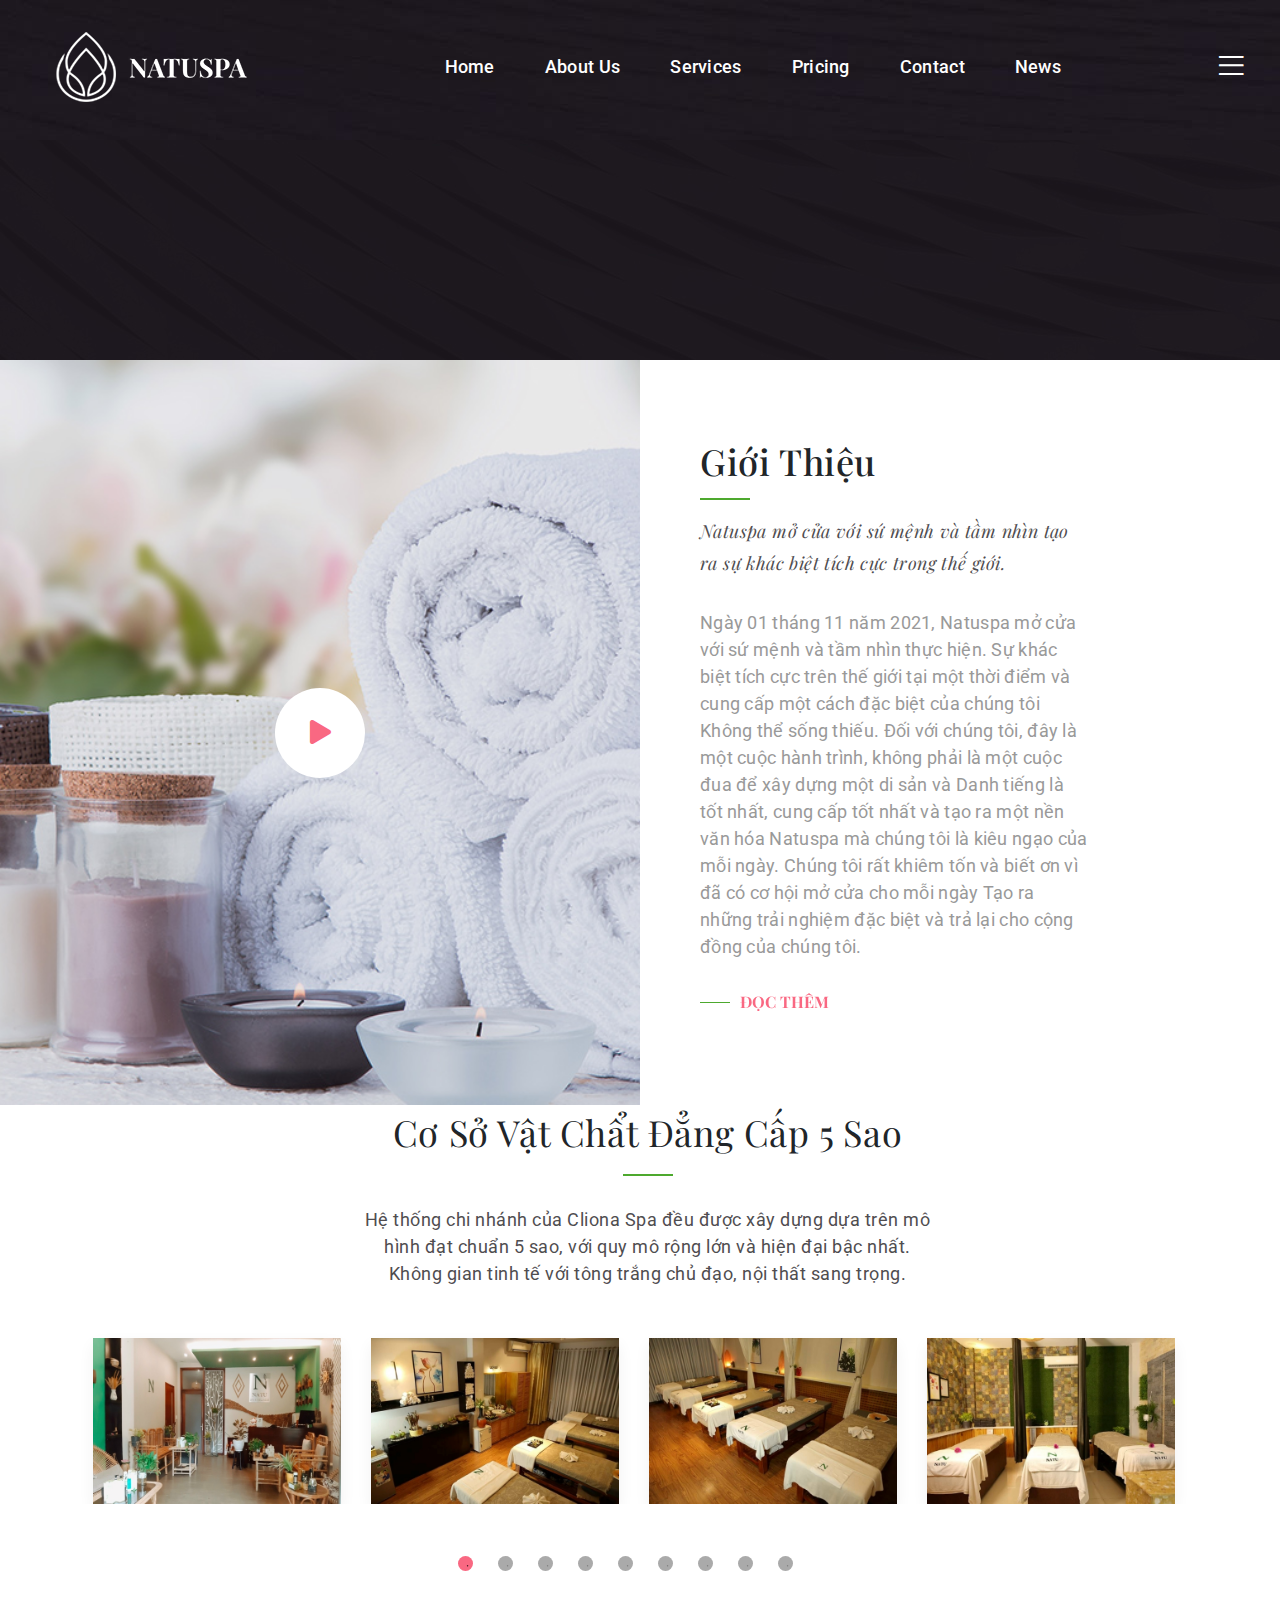
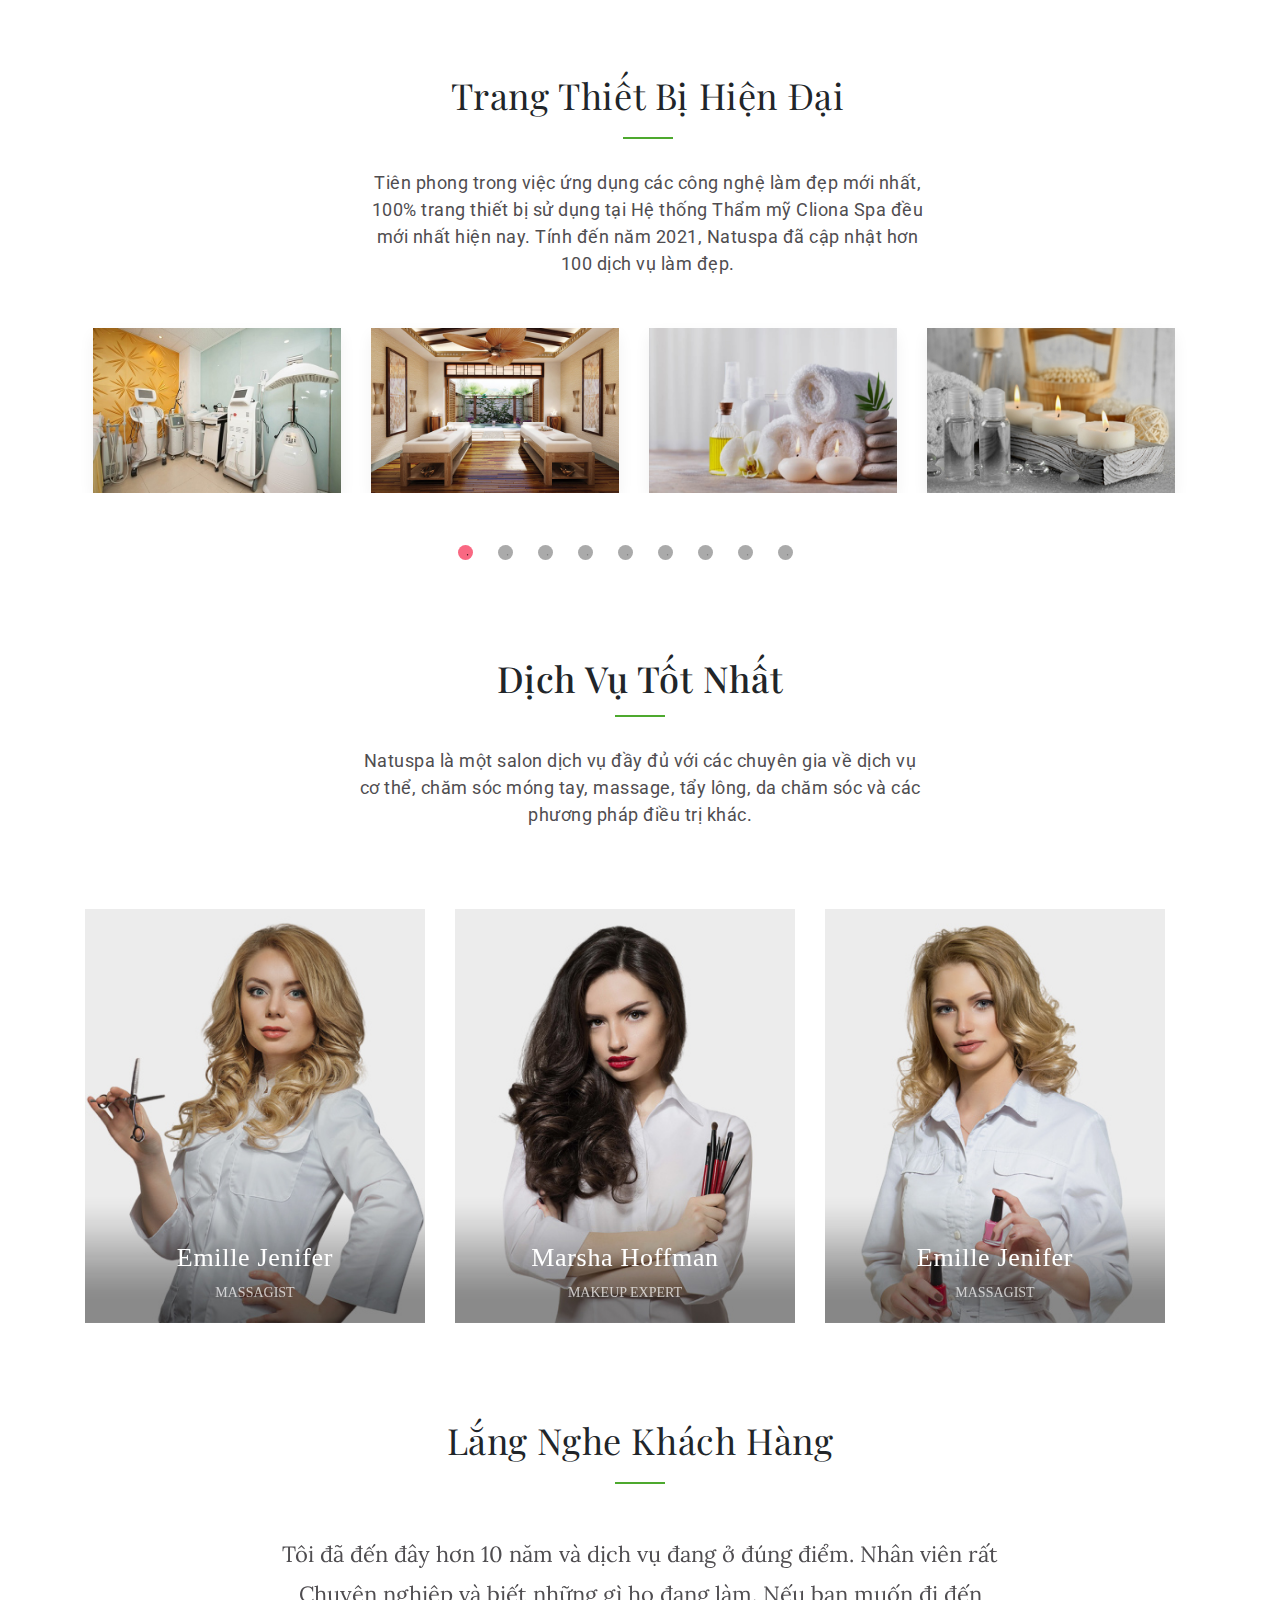
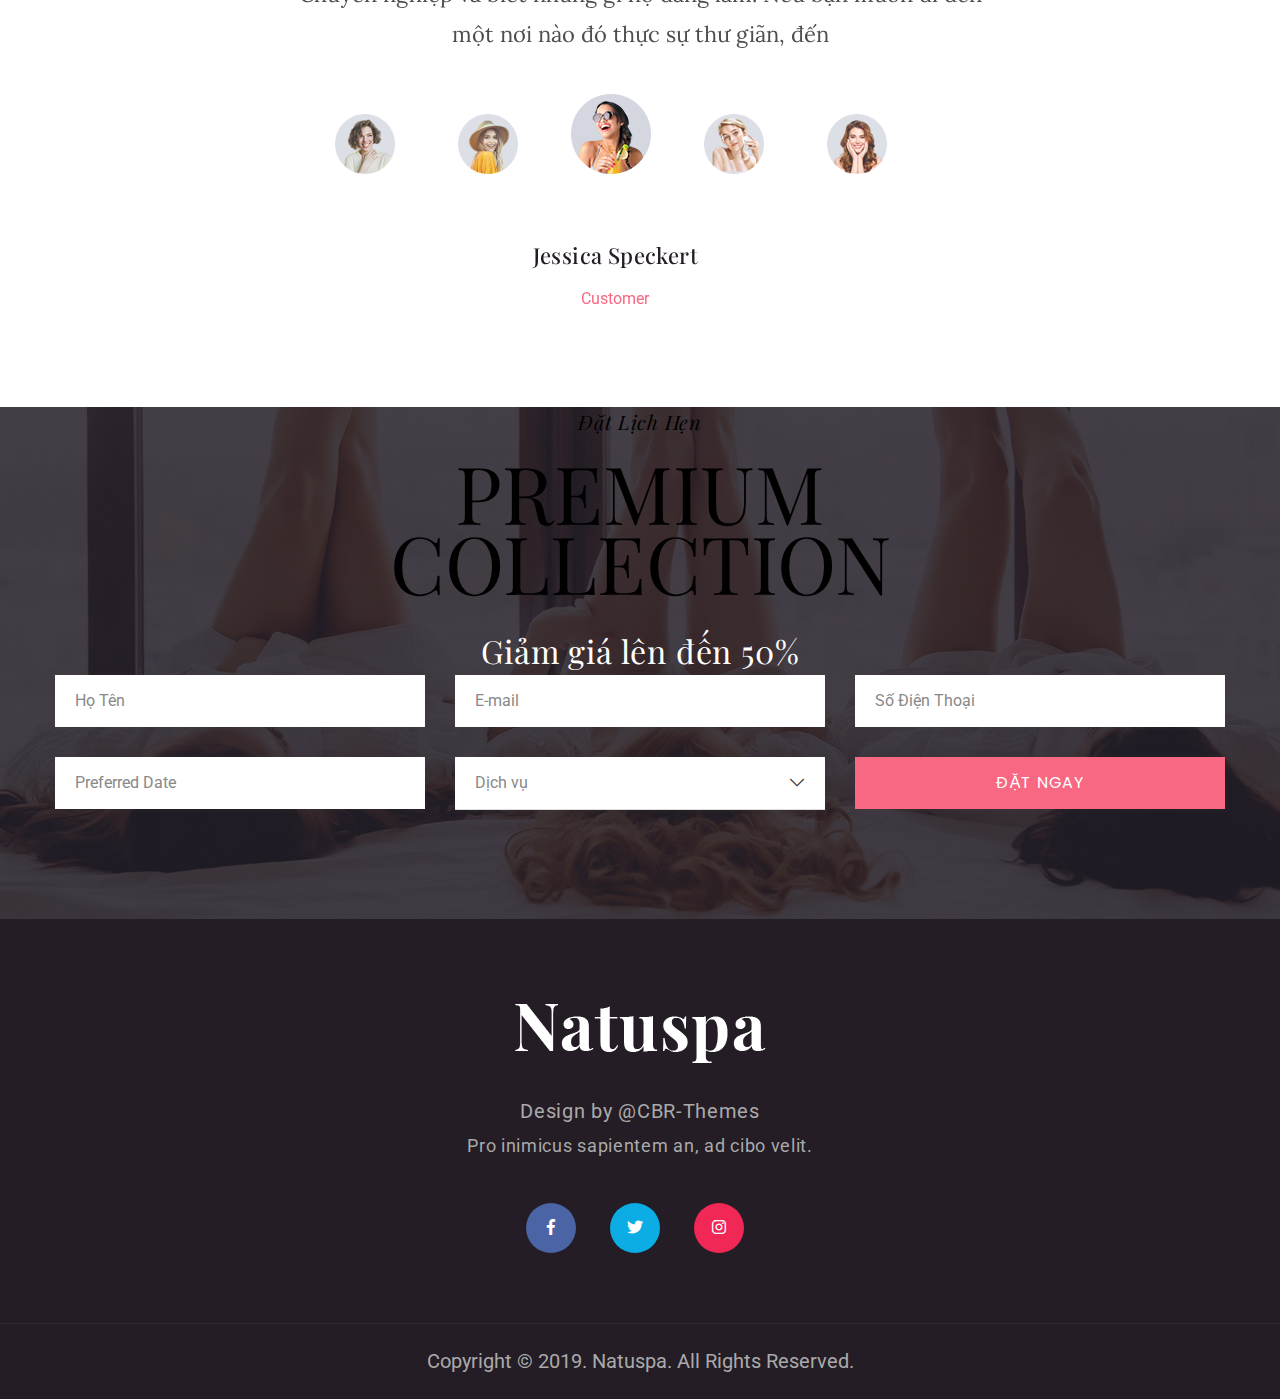
==== about-us.html @ ff422be2 "Web ne" ====
<!DOCTYPE html>
<html lang="en">

<head>
    <meta charset="UTF-8">
    <meta name="viewport" content="width=device-width, initial-scale=1.0">
    <meta http-equiv="X-UA-Compatible" content="ie=edge">
    <title>Natuspa - Beauty Salon & Spa Template</title>
    <link rel="stylesheet" href="./resource/css/style.css">
    <link rel="stylesheet" href="./resource/css/home-two.css">
    <link rel="stylesheet" href="./resource/css/queries.css">
    <link rel="stylesheet" href="./resource/css/queries-home-two.css">
    <link rel="stylesheet" href="./resource/css/animation.css">
    <link rel="stylesheet" href="./vendor/css/bootstrap.min.css">
    <link rel="stylesheet" href="./vendor/fonts/fontawesome-5.0.13/css/all.css">
    <link rel="stylesheet" href="./vendor/fonts/natuspa-font/css/natuspa-icons.css">
    <link rel="stylesheet" href="./vendor/js/slick/slick.css">
    <link rel="stylesheet" href="./vendor/js/slick/slick-theme.css">
    <!-- <link rel="stylesheet" type="text/css" href="//cdn.jsdelivr.net/npm/slick-carousel@1.8.1/slick/slick.css" /> -->
    <link rel="stylesheet" href="./vendor/js/datetimepicker-master/jquery.datetimepicker.css">
    <link rel="stylesheet" href="./vendor/js/Magnific-Popup-master/magnific-popup.css">
    <!-- favicons -->
    <link rel="apple-touch-icon" sizes="76x76" href="/resource/favicons/apple-touch-icon.png">
    <link rel="icon" type="image/png" sizes="32x32" href="/resource/favicons/favicon-32x32.png">
    <link rel="icon" type="image/png" sizes="16x16" href="/resource/favicons/favicon-16x16.png">
    <link rel="manifest" href="/resource/favicons/site.webmanifest">
    <link rel="mask-icon" href="/resource/favicons/safari-pinned-tab.svg" color="#5bbad5">
    <link rel="shortcut icon" href="/resource/favicons/favicon.ico">
    <meta name="msapplication-TileColor" content="#da532c">
    <meta name="msapplication-config" content="/resource/favicons/browserconfig.xml">
    <meta name="theme-color" content="#ffffff">
</head>

<body class="preload">

    <!-- Loading ......... -->
    <div class="loader" id="loader">
        <div class="loader-inner">
            <img src="./imgs/loader.svg" alt="Loader" class="loader-img">
        </div>
    </div>

    <!-- overlay for focus -->
    <div id="overlay" style="display: none;"></div>

    <!-- scroll top -->
    <a class="scroll-top link-text" href="#home">Top</a>

    <!-- page wrapper -->
    <div class="page-wrapper">
        <!-- Header -->
        <header id="home" class="other-pages">
            <!-- Navigation -->
            <nav class="navbar navbar-expand-xl navbar-dark">
                <!-- logo site -->
                <a class="navbar-brand main-logo" href="index.html" rel="home" title="Natuspa">
                    <img src="./imgs/logo_white.png" alt="Natuspa Logo" width="193" height="76">
                </a>
                <!--  main nav -->
                <button class="navbar-toggler mobile-nav-icon" type="button" data-toggle="collapse"
                    data-target="#main-nav-mobile">
                    <span class="navbar-toggler-icon"></span>
                </button>
                <div class="collapse navbar-collapse main-nav">
                    <ul class="navbar-nav menu" id="mainNav">
                        <li class="nav-item menu-item menu-item-has-child">
                            <a class="nav-link" href="index.html">Home</a>
                        </li>
                        <li class="nav-item menu-item">
                            <a class="nav-link" href="about-us.html">About Us</a>
                        </li>
                        <li class="nav-item menu-item">
                            <a class="nav-link" href="services.html">Services</a>
                        </li>
                        <li class="nav-item menu-item">
                            <a class="nav-link" href="page-pricing.html">Pricing</a>
                        </li>
                        <li class="nav-item menu-item">
                            <a class="nav-link" href="contact-us.html">Contact</a>
                        </li>
                        <li class="nav-item menu-item menu-item-has-child">
                            <a class="nav-link" href="#">News</a>
                            <ul class="sub-menu">
                                <li><a href="page-blog.html">News National</a></li>
                                <li><a href="page-blog-details.html">Blog Natuspa</a></li>
                            </ul>
                        </li>
                    </ul>
                </div>
                <!-- nav icon -->
                <div class="main-nav-icon">
                    <!-- search -->
                    <a class="search-button">
                        <span class="search-icon nav-icon"><i class="fal fa-search"></i></span>
                    </a>
                    <div class="search-form">
                        <span class="close-search"><i class="fal fa-times-circle"></i></span>
                        <form class="search-input" action="#">
                            <input type="text" name="search" id="searchForm" placeholder="Type and hit enter..."
                                autocomplete="off">
                        </form>
                    </div>
                    
                    <!-- bars icon -->
                    <a class="slide-icon">
                        <span class="bars-icon nav-icon"><i class="fal fa-bars"></i></span>
                    </a>
                </div>
            </nav>
            <!---header menu --->
            <div class="slide-wrap">
                <div class="slide-inner">                   
                        <img src="./imgs/header_menu.jpg" alt="slide one">    
                </div>
            </div>
        </header>

        <!-- about-section -->
        <div class="about-section container-fluid" id="about">
            <div class="row">
                <div class="video-box col-lg-6 col-md-12">
                    <div class="play-btn">
                        <i class="fas fa-play"></i>
                    </div>
                </div>
                <div class="about-main-text col-lg-6 col-md-12">
                    <h2 class="section-title">Giới Thiệu</h2>
                    <div class="sub-heading">
                        <em>Natuspa mở cửa với sứ mệnh và tầm nhìn tạo ra sự khác biệt tích cực trong
                            thế giới.</em>
                    </div>
                    <p class="text-box">Ngày 01 tháng 11 năm 2021, Natuspa mở cửa với sứ mệnh và tầm nhìn thực hiện.
						Sự khác biệt tích cực trên thế giới tại một thời điểm và cung cấp một cách đặc biệt của chúng tôi
                        Không thể sống thiếu. Đối với chúng tôi, đây là một cuộc hành trình, không phải là một cuộc đua để xây dựng một di sản và
                        Danh tiếng là tốt nhất, cung cấp tốt nhất và tạo ra một nền văn hóa Natuspa mà chúng tôi là
                        kiêu ngạo
                        của mỗi ngày. Chúng tôi rất khiêm tốn và biết ơn vì đã có cơ hội mở cửa cho mỗi
                        ngày
                        Tạo ra những trải nghiệm đặc biệt và trả lại cho cộng đồng của chúng tôi.
                    </p>
                    <a class="link-text text-linear-effect">Đọc Thêm</a>
                </div>
            </div>
            <iframe src="https://www.youtube.com/embed/zHCyHodIlCY" frameborder="1"
                allow="accelerometer; autoplay; encrypted-media; gyroscope; picture-in-picture" allowfullscreen
                class="video-embed">
            </iframe>
            <span class="close-btn"><i class="fal fa-times"></i></span>
            <div class="spacer-clearfix" style="height: -10px;"></div>
        </div>

        <!---facility---->
        <div class="latest-blog">
            <div class="spacer-clearfix" style="height: 0px;"></div>
            <div class="container-fluid pr-0">
                <div class="row">
                    <div class="heading col-md-12">
                        <div class="section-title">Cơ sở vật chẩt đẳng cấp 5 sao</div>
                        <div class="sub-heading">
                            <p>Hệ thống chi nhánh của Cliona Spa đều được xây dựng dựa trên mô hình đạt chuẩn 5 sao, với quy mô rộng lớn và hiện đại bậc nhất. Không gian tinh tế với tông trắng chủ đạo, nội thất sang trọng.
                            </p>
                        </div>
                    </div>
                    <div class="spacer-clearfix" style="height: 0px;"></div>
                    <div class="main-post col-md-12">
                        <div class="container">
                            <div class="post-slider row">
                                <div class="post-box col-md-12 col-lg-6 pt-0 pb-0">
                                    <div class="inner">
                                        <div class="post-img"><img src="./imgs/news/coso.1.jpg" alt=""></div>
                                    </div>
                                </div>
                                <div class="post-box col-md-12 col-lg-6 pt-0 pb-0">
                                    <div class="inner">
                                        <div class="post-img"><img src="./imgs/news/coso.2.jpg" alt=""></div>
                                    </div>
                                </div>
                                <div class="post-box col-md-12 col-lg-6 pt-0 pb-0">
                                    <div class="inner">
                                        <div class="post-img"><img src="./imgs/news/coso.3.jpg" alt=""></div>
                                    </div>
                                </div>
                                <div class="post-box col-md-12 col-lg-6 pt-0 pb-0">
                                    <div class="inner">
                                        <div class="post-img"><img src="./imgs/news/coso.4.jpg" alt=""></div>
                                    </div>
                                </div>
                                <div class="post-box col-md-12 col-lg-6 pt-0 pb-0">
                                    <div class="inner">
                                        <div class="post-img"><img src="./imgs/news/coso.1.jpg" alt=""></div>
                                    </div>
                                </div>
                                <div class="post-box col-md-12 col-lg-6 pt-0 pb-0">
                                    <div class="inner">
                                        <div class="post-img"><img src="./imgs/news/coso.3.jpg" alt=""></div>
                                    </div>
                                </div>
                            </div>
                        </div>
                    </div>
                </div>
            </div>
            <div class="spacer-clearfix" style="height: 90px;"></div>
        </div>

        <!---facility---->
        <div class="latest-blog">
            <div class="spacer-clearfix" style="height: 0px;"></div>
            <div class="container-fluid pr-0">
                <div class="row">
                    <div class="heading col-md-12">
                        <div class="section-title">Trang thiết bị hiện đại</div>
                        <div class="sub-heading">
                            <p>Tiên phong trong việc ứng dụng các công nghệ làm đẹp mới nhất, 100% trang thiết bị sử dụng tại Hệ thống Thẩm mỹ Cliona Spa đều mới nhất hiện nay. Tính đến năm 2021, Natuspa đã cập nhật hơn 100 dịch vụ làm đẹp.
                            </p>
                        </div>
                    </div>
                    <div class="spacer-clearfix" style="height: 0px;"></div>
                    <div class="main-post col-md-12">
                        <div class="container">
                            <div class="post-slider row">
                                <div class="post-box col-md-12 col-lg-6 pt-0 pb-0">
                                    <div class="inner">
                                        <div class="post-img"><img src="./imgs/news/equipment.1.jpg" alt=""></div>
                                    </div>
                                </div>
                                <div class="post-box col-md-12 col-lg-6 pt-0 pb-0">
                                    <div class="inner">
                                        <div class="post-img"><img src="./imgs/news/equipment.2.jpg" alt=""></div>
                                    </div>
                                </div>
                                <div class="post-box col-md-12 col-lg-6 pt-0 pb-0">
                                    <div class="inner">
                                        <div class="post-img"><img src="./imgs/news/equipmrnt.3.jpg" alt=""></div>
                                    </div>
                                </div>
                                <div class="post-box col-md-12 col-lg-6 pt-0 pb-0">
                                    <div class="inner">
                                        <div class="post-img"><img src="./imgs/news/news-2-570x340.jpg" alt=""></div>
                                    </div>
                                </div>
                                <div class="post-box col-md-12 col-lg-6 pt-0 pb-0">
                                    <div class="inner">
                                        <div class="post-img"><img src="./imgs/news/coso.1.jpg" alt=""></div>
                                    </div>
                                </div>
                                <div class="post-box col-md-12 col-lg-6 pt-0 pb-0">
                                    <div class="inner">
                                        <div class="post-img"><img src="./imgs/news/coso.3.jpg" alt=""></div>
                                    </div>
                                </div>
                            </div>
                        </div>
                    </div>
                </div>
            </div>
            <div class="spacer-clearfix" style="height: 90px;"></div>
        </div>

        <!-- team section -->
        <div class="team container">
            <div class="spacer-clearfix" style="height: 0px;"></div>
            <div class="heading">
                <h2 class="section-title">Dịch vụ tốt nhất</h2>
                <div class="sub-heading">
                    <p>Natuspa là một salon dịch vụ đầy đủ với các chuyên gia về dịch vụ cơ thể, chăm sóc móng tay, massage, tẩy lông, da
                        chăm sóc
                        và các phương pháp điều trị khác.
                    </p>
                </div>
            </div>
            <div class="spacer-clearfix" style="height: 65px;"></div>
            <div class="team-slider">
                <div class="team-item">
                    <img src="./imgs/team/person-1-370x450.jpg" alt="Person-1">
                    <div class="infomation">
                        <h4 class="name">Emille Jenifer</h4>
                        <div class="position">Massagist</div>
                    </div>
                    <ul class="social-media-icons">
                        <li class="social-media">
                            <a class="social-popup-icon" target="_blank">
                                <i class="fab fa-linkedin-in"></i>
                            </a>
                        </li>
                        <li class="social-media">
                            <a href="https://fb.com/tuannguyentn2504" class="social-popup-icon" target="_blank">
                                <i class="fab fa-facebook-f"></i>
                            </a>
                        </li>
                        <li class="social-media">
                            <a class="social-popup-icon" target="_blank">
                                <i class="fab fa-twitter"></i>
                            </a>
                        </li>
                    </ul>
                </div>
                <div class="team-item">
                    <img src="./imgs/team/person-2-370x450.jpg" alt="Person-2">
                    <div class="infomation">
                        <h4 class="name">Marsha Hoffman</h4>
                        <div class="position">makeup expert</div>
                    </div>
                    <ul class="social-media-icons">
                        <li class="social-media">
                            <a class="social-popup-icon" target="_blank">
                                <i class="fab fa-linkedin-in"></i>
                            </a>
                        </li>
                        <li class="social-media">
                            <a href="https://fb.com/tuannguyentn2504" class="social-popup-icon" target="_blank">
                                <i class="fab fa-facebook-f"></i>
                            </a>
                        </li>
                        <li class="social-media">
                            <a class="social-popup-icon" target="_blank">
                                <i class="fab fa-twitter"></i>
                            </a>
                        </li>
                    </ul>
                </div>
                <div class="team-item">
                    <img src="./imgs/team/person-3-370x450.jpg" alt="Person-3">
                    <div class="infomation">
                        <h4 class="name">Emille Jenifer</h4>
                        <div class="position">Massagist</div>
                    </div>
                    <ul class="social-media-icons">
                        <li class="social-media">
                            <a class="social-popup-icon" target="_blank">
                                <i class="fab fa-linkedin-in"></i>
                            </a>
                        </li>
                        <li class="social-media">
                            <a href="https://fb.com/tuannguyentn2504" class="social-popup-icon" target="_blank">
                                <i class="fab fa-facebook-f"></i>
                            </a>
                        </li>
                        <li class="social-media">
                            <a class="social-popup-icon" target="_blank">
                                <i class="fab fa-twitter"></i>
                            </a>
                        </li>
                    </ul>
                </div>
            </div>
            <div class="spacer-clearfix" style="height: 90px;"></div>
        </div>
    </div>

        <!-- testimonial section -->
        <div class="testimonial-section container" id="testimonial">
            <div class="section-title">Lắng Nghe Khách Hàng</div>
            <div class="spacer-clearfix" style="height: 35px;"></div>
            <blockquote>
                <div class="slick-slide-cite">
                    <p>
                        Tôi đã đến đây hơn 10 năm và dịch vụ đang ở đúng điểm. Nhân viên rất
                        Chuyên nghiệp và biết những gì họ đang làm. Nếu bạn muốn đi đến một nơi nào đó thực sự thư giãn,
                        đến
                        
                    </p>
                    <p>
                        Tôi đã đến đây hơn 10 năm và dịch vụ đang ở đúng điểm. Nhân viên rất
                        Chuyên nghiệp và biết những gì họ đang làm. Nếu bạn muốn đi đến một nơi nào đó thực sự thư giãn,
                        đến
                    </p>
                    <p>
                        Tôi đã đến đây hơn 10 năm và dịch vụ đang ở đúng điểm. Nhân viên rất
                        Chuyên nghiệp và biết những gì họ đang làm. Nếu bạn muốn đi đến một nơi nào đó thực sự thư giãn,
                        đến
                    </p>
                    <p>
                        Tôi đã đến đây hơn 10 năm và dịch vụ đang ở đúng điểm. Nhân viên rất
                        Chuyên nghiệp và biết những gì họ đang làm. Nếu bạn muốn đi đến một nơi nào đó thực sự thư giãn,
                        đến
                    </p>
                    <p>
                        Tôi đã đến đây hơn 10 năm và dịch vụ đang ở đúng điểm. Nhân viên rất
                        Chuyên nghiệp và biết những gì họ đang làm. Nếu bạn muốn đi đến một nơi nào đó thực sự thư giãn,
                        đến
                    </p>
                </div>
                <div class="slick-slide-figure-img">
                    <div><img src="./imgs/testimonials/1.png" alt="customer"></div>
                    <div><img src="./imgs/testimonials/2.png" alt="customer"></div>
                    <div><img src="./imgs/testimonials/3.png" alt="customer"></div>
                    <div><img src="./imgs/testimonials/1.png" alt="customer"></div>
                    <div><img src="./imgs/testimonials/5.png" alt="customer"></div>
                    <div><img src="./imgs/testimonials/4.png" alt="customer"></div>
                </div>
                <div class="slick-slide-figure-info">
                    <div class="infomation">
                        <div class="name">jessica Speckert</div>
                        <div class="position">Customer</div>
                    </div>
                    <div class="infomation">
                        <div class="name">Maria Green</div>
                        <div class="position">Customer</div>
                    </div>
                    <div class="infomation">
                        <div class="name">Fiona Speckert</div>
                        <div class="position">Customer</div>
                    </div>
                    <div class="infomation">
                        <div class="name">jessica Speckert</div>
                        <div class="position">Customer</div>
                    </div>
                    <div class="infomation">
                        <div class="name">Michelle Martin</div>
                        <div class="position">Customer</div>
                    </div>
                    <div class="infomation">
                        <div class="name">Margie Edwards</div>
                        <div class="position">Customer</div>
                    </div>
                </div>
            </blockquote>
            <div class="spacer-clearfix" style="height: 80px;"></div>
        </div>

        <!-- appointment & form section -->
        <div class="appointment-section container-fluid">
            <div class="container">
                <div class="row">
                    <div class="spacer-clearfix" style="height: 0px;"></div>
                    <div class="heading col-12">
                        <div class="pre-heading">Đặt lịch hẹn</div>
                        <div class="main-heading">premium<br>Collection</div>
                        <div class="sub-heading">Giảm giá lên đến 50%</div>
                    </div>
                    <div class="spacer-clearfix" style="height: 0px;"></div>
                    <div class="appointment-form col-12">
                        <form action="/action_page.php">
                            <div class="row">
                                <div class="form-input col-lg-4 col-md-6 col-sm-12 your-name">
                                    <input type="text" name="name" id="name" placeholder="Họ Tên">
                                    <div class="error">( <span>*</span> )</div>
                                </div>
                                <div class="form-input col-lg-4 col-md-6 col-sm-12 your-email">
                                    <input type="text" name="email" id="email" placeholder="E-mail">
                                    <div class="error">( <span>*</span> )</div>
                                </div>
                                <div class="form-input col-lg-4 col-md-6 col-sm-12 your-phone-number">
                                    <input type="text" name="phone-number" id="phone-number" placeholder="Số Điện Thoại">
                                    <div class="error">( <span>*</span> )</div>
                                </div>
                                <div class="form-input col-lg-4 col-md-6 col-sm-12 preferred-date">
                                    <input type="text" name="preferred-date" id="datepicker"
                                        placeholder="Preferred Date" autocomplete="off">
                                    <div class="error">( <span>*</span> )</div>
                                </div>
                                <div class="form-input col-lg-4 col-md-6 col-sm-12 your-service">
                                    <div class="current-option" data-value="0">Dịch vụ</div>
                                    <div class="error">( <span>*</span> )</div>
                                    <span class="dropdown-icon"><i class="fal fa-chevron-down down"></i></span>
                                    <ul class="option-menu">
                                        <li class="option" data-value="0">Dịch vụ</li>
                                        <li class="option" data-value="1">Triệt Lông</li>
                                        <li class="option" data-value="1">Masage cơ thể</li>
                                        <li class="option" data-value="1">Làm móng</li>
                                       
                                        <li class="option" data-value="1">Điều trị Mụn</li>
                                    </ul>
                                </div>
                                <div class="form-input col-lg-4 col-md-6 col-sm-12 submit-btn">
                                    <input value="Đặt Ngay" id="appointment-submit" name="submit"
                                        class="btn book-now-btn" disabled="disabled" style="opacity: 1;">
                                </div>
                            </div>
                        </form>
                    </div>
                    <div class="spacer-clearfix" style="height: 80px;"></div>
                </div>
            </div>
        </div>

    <!-- footer -->
    <footer id="footer">
        <div class="footer-content">
            <a href="index.html"><img src="./imgs/footer-logo-white.png" alt="footer-logo"></a>
            <div class="sub-heading">Design by @CBR-Themes</div>
            <div class="slogan">Pro inimicus sapientem an, ad cibo velit.</div>
            <ul class="footer-social">
                <li class="social-media" style="background-color: #4b64a6;">
                    <a class="social-popup-icon" target="_blank" href="https://www.facebook.com/Natuspa-Beauty-Salon-Spa-101018015754908/?ref=pages_you_manage">
                        <i class="fab fa-facebook-f"></i>
                    </a>
                </li>
                <li class="social-media" style="background-color: #0cace4;">
                    <a class="social-popup-icon" target="_blank" href="#">
                        <i class="fab fa-twitter"></i>
                    </a>
                </li>
                <li class="social-media" style="background-color: #f12756;">
                    <a class="social-popup-icon" target="_blank" href="#">
                        <i class="fab fa-instagram"></i>
                    </a>
                </li>
            </ul>
        </div>
        <div class="footer-bottom">Copyright © 2019. Natuspa. All Rights Reserved.</div>
    </footer>

    <!-- modal dialog box popup -->
    <div class="modal-dialog-box" style="display: none;">
        <div class="inner">
            <div class="dialog-img"><img src="./imgs/popup-img.jpg" alt="Dialog Img" style="height: 410px;"></div>
            <span class="close-icon"><i class="fal fa-times"></i></span>
            <div class="content">
                <h5 class="pre-heading">Get Our Most</h5>
                <h3 class="heading">Exclusive Offers</h3>
                <p class="sub-heading">Giảm đến 60% mã sử dụng ưu đãi đầu tiên của bạn CHÀO MỪNG khi thanh toán 20%
                    
                </p>
                <form action="#">
                    <input type="text" placeholder="Your E-mail">
                    <button class="btn book-now-btn">Subcriber</button>
                </form>
            </div>
        </div>
    </div>

    <script src="./vendor/js/jquery-v3.4.1.min.js"></script>
    <script src="./vendor/js/bootstrap.min.js"></script>
    <script src="./vendor/js/jquery.waypoints.min.js"></script>
    <!-- <script src="https://kit.fontawesome.com/7534282567.js" crossorigin="anonymous"></script> -->
    <script src="./vendor/js/slick/slick.min.js"></script>
    <!-- <script type="text/javascript" src="//cdn.jsdelivr.net/npm/slick-carousel@1.8.1/slick/slick.min.js"></script> -->
    <script src="./vendor/js/datetimepicker-master/build/jquery.datetimepicker.full.js"></script>
    <script src="./vendor/js/Magnific-Popup-master/jquery.magnific-popup.min.js"></script>
    <script src="./resource/js/script.js"></script>
    <script src="./resource/js/home-two.js"></script>
    <script>
        $(document).ready(function () {
            // ================= Way point - nav sticky and scroll-top ================
            $('.about-section').waypoint(function (dicrection) {
                if (dicrection === 'down') {
                    $('nav').addClass('nav-sticky');
                    $('.scroll-top').css({
                        'visibility': 'visible',
                        'opacity': '1'
                    });
                } else {
                    $('nav').removeClass('nav-sticky');
                    $('.scroll-top').css({
                        'visibility': 'hidden',
                        'opacity': '0'
                    });
                }
            }, {
                offset: '0px'
            });

        });
    </script>
</body>

</html>
---- resource/css/style.css ----
@import "https://fonts.googleapis.com/css?family=Poppins:100,100i,200,200i,300,300i,400,400i,500,500i,600,600i,700,700i,800,800i,900|Lora:400,400i,700,700i|Dancing+Script:400,700|PT+Serif:400,400i,700,700i|Playfair+Display:400,400i,700,700i,900,900i|Roboto:100,100i,300,300i,400,400i,500,500i,700,700i,900,900i";

/* ============================================ !! ============================================ */
/* =============== General ================= */
* {
    margin: 0;
    padding: 0;
    box-sizing: border-box;
}

html {
    font-family: 'Poppins', sans-serif;
    text-rendering: optimizeLegibility;
    font-size: 16px;
    color: #000;
    scroll-behavior: smooth;
}

html,
body {
    max-width: 100%;
    overflow-x: hidden;
    position: relative;
}

::-webkit-scrollbar {
    width: 10px;
}

::-webkit-scrollbar-track {
    background-color: #f1f1f1;
}

::-webkit-scrollbar-thumb {
    background-color: #aaa;
}

::-webkit-scrollbar-thumb:hover {
    background-color: #888;
}

#overlay {
    position: absolute;
    top: 0;
    left: 0;
    width: 100%;
    height: 100%;
    background-color: rgba(0, 0, 0, .7);
    z-index: 9999999999999;
}

/* ============================================ !! ============================================ */
/* =============== Loader ================= */
.loader {
    background-color: #fff;
    position: fixed;
    left: 0;
    top: 0;
    width: 100%;
    height: 100%;
    overflow: hidden;
    z-index: 99999;
}

.loader-inner {
    display: flex;
    position: absolute;
    width: 8rem;
    height: 8rem;
    left: 50%;
    top: 50%;
    margin: -4rem 0 0 -4rem;
}

/* ============== scroll top ============= */
.scroll-top.link-text {
    color: #f96882;
    position: fixed;
    bottom: 150px;
    right: 30px;
    transform: rotate(-90deg);
    z-index: 1;
    visibility: hidden;
    opacity: 0;
}

/* ============================================ !! ============================================ */
/* ============== Reusable =============== */
li {
    list-style: none !important;
}

a,
a:hover,
a:active {
    outline: none !important;
    text-decoration: none !important;
}

img {
    vertical-align: middle;
}

.spacer-clearfix {
    width: 100%;
}

.section-title {
    font-family: Playfair Display;
    text-transform: capitalize;
    font-size: 36px;
    letter-spacing: .6px;
    margin-bottom: 15px;
    position: relative;
    text-align: center;
}

.section-title::after {
    content: " ";
    width: 50px;
    height: 2px;
    background-color: #f96882 !important;
    display: block;
    margin: 0 auto;
    margin-top: 15px;
}

.text-linear-effect {
    background-image: linear-gradient(90deg, #f96882, #f96882 50%, #241d26 0);
    background-size: 200% 100%;
    background-position: 100%;
    -webkit-background-clip: text;
    -webkit-text-fill-color: transparent;
    transition: all ease 1s;
}

.text-linear-effect:hover {
    background-position: 0;
}

.price {
    font-family: "Playfair Display", sans-serif;
    font-variant-numeric: lining-nums;
    color: #f96882;
    margin-right: 15px;
}

/* ============================================ !! ============================================ */
/* ============== Header ================= */
header {
    position: relative;
    width: 100%;
    height: 840px;
}

/* logo =========== */
.main-logo {
    margin-left: 40px;
    width: 20%;
}

/* main-nav mobile */
.mobile-nav-icon {
    color: #fff !important;
    border: none !important;
    outline: none !important;
    margin-right: 20px;
    transition: all ease .35s;
}

.mobile-nav-icon:hover {
    transform: scale(1.25);
}

#main-nav-mobile {
    margin-top: 20px;
    transition: all ease .5s;
}

#main-nav-mobile ul li {
    text-align: center;
    background-color: #241d26;
    border-bottom: 1px solid #2e2c2f;
    width: 100%;
}

#main-nav-mobile ul li a {
    padding: 20px 0 !important;
    text-transform: uppercase;
    font-size: 16px;
}

#main-nav-mobile ul li a::after {
    display: none;
}

/* navigation ===== */
nav {
    z-index: 2;
}

.main-nav {
    justify-content: center;
    margin-right: 150px;
}

.menu-item {
    padding: 0 30px;
    position: relative;
}

.menu-item>a {
    font-size: 18px;
    color: #fff !important;
    letter-spacing: .3px;
    font-weight: 500;
    position: relative;
    padding: 45px 0 !important;
}

.menu-item>a::after {
    content: "";
    background-color: #fff;
    position: absolute;
    top: 0;
    left: 0;
    width: 0;
    transform: translateY(70px);
    height: 1px;
    transition: all 0.35s ease-in;
}

.menu-item:hover>a::after,
.menu-item:active>a::after,
.menu-item-current>a::after {
    width: 100%;
}


/* sticky */
nav.nav-sticky {
    position: fixed;
    top: 0;
    left: 0;
    width: 100%;
    background-color: rgba(36, 29, 38, 1);
    padding-top: 0 !important;
    padding-bottom: 0;
    transition: all ease .35s;
}

.nav-sticky .main-logo {
    padding: 15px 0;
}

.nav-sticky .menu-item:first-child {
    border-top: 1px solid #2e2c2f;
}

/* sub-menu ====== */
.sub-menu {
    background-color: #241d26;
    position: absolute;
    width: 200px;
    box-shadow: 0 0 2px 2px rgba(21, 17, 22, 0.2);
    left: -5px;
    opacity: 0;
    visibility: hidden;
}

.sub-menu li {
    padding: 12px 0;
    border-bottom: 1px solid #2e2c2f;
}

.sub-menu li a {
    color: #fff;
    font-size: 16px;
    transition: all ease-in 0.35s;
    padding-left: 30px;
}

.sub-menu li a:hover,
.sub-menu li a:active {
    text-decoration: none;
    color: #f96882 !important;
}

.menu-item-has-child:hover>.sub-menu {
    opacity: 1;
    visibility: visible;
    transition: all ease-in .35s;
}

.icon-dropdown {
    font-size: 110%;
    position: absolute;
    right: 0;
}

/* nav icon ===== */
.nav-icon {
    font-size: 28px;
    color: #fff;
    padding-right: 40px;
}

.nav-icon:hover {
    font-size: 32px;
    transition: all ease .35s;
}

.search-form {
    position: fixed;
    top: 0;
    left: 0;
    background-color: #000;
    width: 100%;
    height: 100vh;
    z-index: 10000000000;
    opacity: 0;
    visibility: hidden;
    transition: all ease .35s;
}

.close-search {
    color: #999;
    font-size: 200%;
    position: absolute;
    top: 5%;
    left: 95%;
    transition: all ease .35s;
}

.close-search:hover,
.close-search:active {
    color: #fff;
    font-size: 220%;
}

.search-input {
    position: absolute;
    top: 45%;
    left: 50%;
    width: 40%;
    transform: translateX(-50%);
    margin-top: -100px;
}

.search-input input {
    width: 100%;
    background-color: transparent;
    text-align: center;
    color: #fff;
    font-size: 250%;
    padding: 20px 0;
    border-bottom: 1px solid rgba(255, 255, 255, 0.5) !important;
    border: 0;
    outline: none;
}

.bag-icon i {
    position: relative;
}

.bag-icon i span {
    transform: scale(.6);
    position: absolute;
    top: -10px;
    left: 10px;
    border-radius: 50%;
    background-color: #f96882;
}

/* shop cart ======= */
.shop-cart {
    background-color: rgba(255, 255, 255, .9);
    position: absolute;
    top: 100%;
    right: -10px;
    padding: 10px 25px;
    width: 350px;
    opacity: 0;
    visibility: hidden;
    transition: all ease .35s;
}

.shop-cart-item {
    display: flex;
}

.shop-cart-item {
    border-bottom: 1px #ddd solid;
    padding: 20px 0;
}

.shop-cart-item img {
    width: 80px;
    height: 80px;
    margin-right: 20px;
}

.product-info {
    font-family: "Playfair Display", sans-serif;
    font-size: 16px;
    color: #000;
    letter-spacing: .5px;
    font-weight: 500;
}

.product-info span {
    font-family: 'Lora';
    color: #aaa;
}

.shop-cart-total {
    padding: 20px 0;
    font-family: 'Lora';
    color: #000;
    text-align: center;
    font-size: 20px;
}

.shop-cart-total span {
    font-size: 18px;
    color: #888;
}

.shop-cart-button {
    position: relative;
    left: 20px;
    padding-bottom: 20px;
}

.shop-cart-button .btn {
    width: 120px;
    border-radius: 2px;
    color: #fff;
    text-transform: uppercase;
    font-size: 14px;
    font-weight: 500;
    margin-left: 10px;
    transition: all ease .35s;
}

.shop-cart-button .view-btn {
    background-color: #f96882;
}

.shop-cart-button .view-btn:hover,
.shop-cart-button .view-btn:active {
    background-color: rgba(249, 104, 130, 0.8);
    color: #fff;
}

.shop-cart-button .checkout-btn:hover,
.shop-cart-button .checkout:active {
    background-color: rgba(36, 29, 38, 0.8);
    color: #fff;
}

.shop-cart-button .checkout-btn {
    background-color: #241d26;
}

/* menu popup ===== */
.menu-popup {
    position: fixed;
    top: 0;
    right: 0;
    bottom: 0;
    height: 100%;
    background-color: #fff;
    width: 0px;
    transition: all ease .5s;
    z-index: 1000;
}

.close-icon {
    position: relative;
    left: 400px;
}

.close-icon i {
    width: 50px;
    line-height: 50px;
    font-weight: 300;
    background-color: #f96882;
    font-size: 20px;
    color: #fff;
    text-align: center;
}

.close-icon i:hover {
    background-color: #f8889d;
}

.content-wrap {
    padding: 0 70px;
    margin-top: 50px;
}

.content-wrap .title {
    font-family: Playfair Display;
    text-transform: uppercase;
    font-weight: 700;
    margin-bottom: 20px;
}

.content-wrap .text {
    font-size: 14px;
    line-height: 25px;
    color: #888;
    letter-spacing: .3px;
}

.content-wrap img {
    width: 100%;
    margin: 30px 0 40px;
}

.content-wrap h2 {
    font-size: 130%;
    font-weight: 900;
}

.contact-popup-info span {
    font-family: "Playfair Display", sans-serif;
    font-size: 18px;
    font-weight: 400;
    color: #404040;
    letter-spacing: .7px;
}

.contact-popup-info div {
    margin-bottom: 10px;
}

.social-media-icons {
    margin-top: 30px;
}

.social-media {
    display: inline-block;
    width: 50px;
    line-height: 50px;
    background-color: #ddd;
    text-align: center;
    border-radius: 50%;
    transition: all .5s;
    margin-right: 10px;
}

.social-popup-icon {
    color: #000;
    transition: all .5s;
}

.social-media:hover {
    background-color: #f96882;
    transform: scale(1.2);
}

.social-media:hover a {
    color: #fff;
}

/* Slide show */
.slide-wrap {
    position: absolute;
    top: 0;
    z-index: 1;
    height: 100%;
    width: 100%;
    overflow: hidden;
}

.slide-item {
    opacity: 0;
    visibility: hidden;
    position: absolute;
    top: 0;
    left: 0;
}

.slide-item.active {
    opacity: 1;
    visibility: visible;
}

.slide-item img {
    object-fit: cover;
    width: 100vw;
    height: 840px;
}

.slide-control {
    position: absolute;
    top: 50%;
    font-family: 'PT Serif', serif;
    text-transform: uppercase;
    color: #fff;
    font-size: 18px;
    letter-spacing: 6px;
    padding: 0 50px;
    transition: all ease-in-out .35s;
}

.slide-control:hover {
    color: #fa97a9;
}

.slide-control#prev-slide {
    transform: rotate(-90deg);
}

.slide-control#prev-slide::after {
    content: 'prev';
    position: absolute;
    bottom: -30px;
    right: 25%;
}

.slide-control#next-slide {
    right: 0;
    transform: rotate(90deg);
}

.slide-control#next-slide::after {
    content: 'next';
    position: absolute;
    bottom: -30px;
    right: 25%;
}

.slide-dot {
    display: flex;
    position: absolute;
    bottom: 20px;
    left: 50%;
    margin-left: -60px;
}

.slide-dot li {
    background-color: #fff;
    width: 12px;
    height: 12px;
    border-radius: 50%;
    margin-left: 20px;
}

.slide-dot li.active {
    background-color: #f96882;
}

/* slide text */
.slide-text {
    position: absolute;
    top: 50%;
    left: 50%;
    margin-left: -440px;
    margin-top: -160.5px;
    font-family: 'Playfair Display', sans-serif;
    text-align: center;
    color: #fff;
    line-height: 1;
    max-width: 880px;
    text-shadow: .3px .3px #444;
    visibility: hidden;
}

.slide-text h3 {
    font-size: 38px;
    letter-spacing: 1.2px;
    margin: 0 0 20px;
}

.slide-text h1 {
    font-size: 80px;
    font-weight: 700;
    margin: 0 0 20px;
}

.slide-text p {
    font-size: 18px;
    letter-spacing: .7px;
    line-height: 30px;
    margin: 0 auto;
    margin-bottom: 30px;
}

.book-now-btn {
    background-color: #f96882 !important;
    font-family: 'Poppins', sans-serif;
    color: #fff !important;
    border-radius: 0 !important;
    text-transform: uppercase;
    padding: 12px 45px !important;
    letter-spacing: .8px;
}

.book-now-btn:hover,
.book-now-btn:active {
    background-color: #241d26 !important;
    transition: all ease .55s;
    outline: none !important;
}

/* ============================================ !! ============================================ */
/* ============================================ Services section ============================== */
.services-info {
    text-align: center;
    margin-bottom: 60px;
}

.services-main-text {
    max-width: 570px;
    margin-top: 35px !important;
    margin: 0 auto;
    line-height: 30px;
    font-size: 18px;
    color: #4F4D50;
}

.service {
    text-align: center;
}

.services-icon-wrap {
    color: #f96882;
    font-size: 500%;
    transition: all ease .5s;
}


.services-icon-wrap:hover {
    transform: translate3d(-5px, -5px, 0) scale(1.1);
}

.service .heading {
    font-family: Playfair Display;
    margin: 18px 0 15px;
    font-size: 22px;
    letter-spacing: .7px;
}

.service .description {
    color: #7C787D;
    font-size: 16px;
    line-height: 26px;
}

/* ============================================ !! ============================================ */
/* ============================================ About section ============================== */
.about-section {
    position: relative;
}

.video-box {
    background-image: url("/imgs/about-1.jpg");
    background-position: center;
    background-size: cover;
    background-repeat: no-repeat;
    padding: 0 !important;
    max-height: 100%;
    position: relative;
}

.play-btn,
.play-btn:hover {
    background-color: #fff;
    width: 90px;
    height: 90px;
    font-size: 24px;
    color: #f96882;
    line-height: 90px;
    border-radius: 50%;
    text-align: center;
    position: absolute;
    top: 0;
    left: 0;
    right: 0;
    bottom: 0;
    margin: auto;
}

.play-btn::after,
.play-btn::before {
    content: "";
    background-color: rgba(255, 255, 255, 0.2);
    border-radius: 50%;
    position: absolute;
    top: -30px;
    left: -30px;
    bottom: -30px;
    right: -30px;
}

.video-embed {
    position: fixed;
    width: 60%;
    height: 500px;
    top: 0;
    left: 0;
    bottom: 0;
    right: 0;
    margin: auto;
    z-index: 99999999999;
    display: none;
}

.close-btn i {
    width: 50px;
    line-height: 50px;
    font-weight: 300;
    background-color: rgba(0, 0, 0, .7);
    font-size: 20px;
    color: #fff;
    text-align: center;
    transition: all ease .35s;
}

.close-btn i:hover {
    background-color: rgba(36, 28, 39, .9);
}

.close-btn {
    position: fixed;
    top: 18%;
    right: 20%;
    z-index: 99999999999999999;
    display: none;
}

.about-main-text {
    padding: 80px 15% 90px 60px !important;
    /*background-color: #f1f1f1;*/
    background-color: #fff;
}

.about-main-text h2,
.about-main-text h2::after {
    text-align: left;
    margin-left: 0;
}

.about-main-text .sub-heading {
    font-family: "Playfair Display", sans-serif;
    font-size: 18px;
    line-height: 32px;
    margin: 10px 0 30px;
    color: #4F4D50;
    letter-spacing: .4px;
    text-align: left;
}

.about-main-text p {
    color: #999;
    letter-spacing: .3px;
    font-size: 18px;
    margin-bottom: 30px;
}

.link-text {
    text-transform: uppercase;
    font-family: Playfair Display;
    font-weight: 700;
    transition: all .6s !important;
    position: relative;
    margin-left: 40px;
}

.link-text.text-linear-effect {
    background-image: linear-gradient(90deg, #241d26, #241d26 50%, #f96882 0);
}

.link-text::before {
    content: "";
    width: 30px;
    height: 1px;
    position: absolute;
    left: -40px;
    top: 50%;
    background-color: #f96882;
}

/* ============================================ !! ============================================ */
/* ======================== Testimonial section ============================ */
.slick-slide {
    outline: none;
}

.slick-center img {
    opacity: 1 !important;
    width: 80px !important;
    transform: translate3d(-10px, -20px, 0);
}


.slick-slide-cite p {
    font-family: "Lora", sans-serif;
    font-size: 22px;
    line-height: 40px;
    color: #4f4d50;
    text-align: center;
    width: 100%;
    margin: 0 auto;
    padding-bottom: 40px;
}

.slick-slide-cite {
    max-width: 725px;
    margin: 0 auto;
}

.slick-slide-figure-img {
    width: 55%;
    margin: 0 auto;
    transition: all ease .8s;
    margin-bottom: 25px;
}

.slick-slide-figure-img img {
    width: 60px;
    padding: 20px 0;
    opacity: .8;
}

.slick-slide-figure-info {
    text-transform: capitalize;
    width: 55%;
    margin: 0 auto;
}

.slick-slide-figure-info .infomation {
    text-align: center;
    transform: translateX(-25px);
}

.slick-slide-figure-info .name {
    font-family: "Playfair Display", sans-serif;
    font-size: 22px;
    font-weight: 500;
    color: #241d26;
    letter-spacing: .4px;
    margin-bottom: 15px;
}

.slick-slide-figure-info .position {
    color: #f96882;
}

/* ============================================ !! ============================================ */
/* ======================== Appointment section ============================ */
.appointment-section {
    background-image: url('/imgs/appointment-bg.jpg');
    background-position: center center;
    background-size: cover;
}

.appointment-section .heading {
    font-family: "Playfair Display", sans-serif;
    color: #000000;
    text-align: center;
}

.appointment-section .pre-heading {
    font-size: 20px;
    font-style: italic;
    letter-spacing: .7px;
    text-transform: capitalize;
    margin-bottom: 20px;
}

.appointment-section .main-heading {
    text-transform: uppercase;
    font-size: 80px;
    line-height: 70px;
    margin-bottom: 20px;
}

.appointment-section .sub-heading {
    font-size: 32px;
    letter-spacing: .8px;
    color: #fff;
}

/* form ========== */
.appointment-section .container {
    max-width: 1200px !important;
}

.form-input input,
.your-service .current-option {
    width: 100%;
    font-size: 16px;
    font-weight: 400;
    border: none;
    margin-bottom: 30px;
    padding: 14px 20px !important;
    background-color: #fff;
    box-shadow: 0 0 3px 3px rgba(54, 54, 54, 0.1);
}

.your-service .current-option,
input::placeholder {
    color: #888;
    margin-bottom: 0 !important;
}

.form-input input:not(#datepicker):not(#appointment-submit):focus {
    transform: scale(1.1);
    transition: all ease .35s;
}

.your-service .current-option {
    border-bottom: 1px solid #ddd;
}

.your-service {
    position: relative;
}

.your-service .dropdown-icon {
    font-size: 16px;
    position: absolute;
    top: 14px;
    right: 36px;
    color: #333 !important;
    transition: all ease .5s;
}

.option-menu {
    overflow-y: scroll;
    opacity: 0;
    height: 0;
    margin: 0 !important;
}

.dropdown-icon i {
    transition: all ease .5s;
}

.dropdown-icon i.rotate {
    transform: rotate(-540deg);
}

.option-menu li {
    width: 100%;
    background-color: #fff;
    padding: 14px 20px;
    color: #888;
    transition: all ease .35s;
}

.option-menu li:hover {
    background-color: #f96882;
    color: #fff;
}

.error {
    position: absolute;
    color: red;
    top: 12px;
    right: 44px;
    font-weight: 500;
    display: none;
}

.error span {
    position: relative;
    top: 3px;
}

.your-service .error {
    right: 60px;
}

/* ============================================ !! ============================================ */
/* ======================== Pricing plan ============================ */
.sub-heading {
    text-align: center;
    font-size: 18px;
    font-weight: 400;
    color: #4F4D50;
    letter-spacing: .5px;
    max-width: 570px;
    margin: 30px auto 0;
}

.menu-filter {
    display: flex;
    width: 60%;
    margin: 0 auto;
    justify-content: space-around;
    border: 1px solid #bbb;
    border-radius: 30px;
}

.filter-item {
    font-family: "Playfair Display", sans-serif;
    font-size: 16px;
    color: #241d26;
    padding: 10px 0;
    cursor: pointer;
}

.filter-item.active {
    color: #f96882;
    transition: all ease .2s;
}

/* pricing item */
.pricing-plan.container {
    padding: 0;
}

.pricing-menu {
    display: flex;
    flex-wrap: wrap;
    justify-content: space-around;
}

.pricing-item {
    width: 49%;
    display: flex;
    align-items: center;
    padding: 15px 0;
    border-bottom: 1px solid #ddd;
}

.pricing-item .logo i {
    font-size: 250%;
    color: #f96882;
    transition: all ease-in-out .5s;
}

.pricing-item .logo {
    background-color: #f3f3f3;
    border-radius: 50%;
    z-index: -2;
    padding: 20px;
    margin-left: 15px;
    position: relative;
}

.pricing-item .logo::after {
    content: '';
    width: 100%;
    height: 100%;
    position: absolute;
    top: 0;
    left: 0;
    border-radius: 50%;
    z-index: -1;
    transform: scale(0);
    transition: all ease-in-out .5s;
}

.pricing-item:hover .logo::after {
    background-color: #f96882;
    transform: scale(1);
}

.pricing-item:hover .logo i {
    color: #fff;
}

.pricing-item .heading {
    flex-grow: 1;
    padding-left: 20px;
}

.pricing-item h4 {
    font-family: "Playfair Display", sans-serif;
    letter-spacing: .5px;
    font-size: 22px;
}

.pricing-item .price {
    font-size: 150%;
}

.pricing-item .description {
    color: #888;
}

/* =========================== collection ============================= */
.collection {
    width: 100%;
    display: flex;
    flex-wrap: wrap;
    overflow-y: hidden;
}

.collect-item {
    width: 25%;
    position: relative;
    overflow: hidden;
}

.collect-item img {
    width: 100%;
}

.collect-item::before {
    content: '';
    color: #fff;
    font-family: "Playfair Display", sans-serif;
    width: 100%;
    height: 100%;
    background-color: rgba(249, 104, 130, 0.8);
    position: absolute;
    opacity: 0;
}

.plus-icon {
    position: absolute;
    top: 50%;
    left: 50%;
    margin: -1rem 0 0 -1rem;
    color: #fff;
    font-size: 2rem;
    display: none;
}

/* fixed slide when scrolling */
.mfp-container {
    position: fixed !important;
}

/* ============================ spa packages =============================== */
.spa-packages.container-fluid {
    background-color: #f5f5f5;
}

.spa-packages .container {
    padding: 0 !important;
}

.spa-packages .heading {
    margin-bottom: 70px;
}

.package-box {
    background-color: #fff;
    box-shadow: 0 0 25px 3px rgba(50, 50, 50, 0.1);
    padding-top: 60px;
    padding-bottom: 60px;
    transform: scale(.9);
}

.package-box.center {
    transform: scaleY(.96) translateY(-3%);
}

.name-price-package {
    text-transform: uppercase;
    font-size: 24px;
    font-weight: 700;
    margin-bottom: 30px;
}

.name-price-package .price {
    font-size: 220%;
    line-height: 100px;
}

.features {
    text-align: center;
    margin-bottom: 40px;
}

.feature-item {
    font-size: 120%;
    line-height: 40px;
    letter-spacing: .5px;
    color: #7c787d;
}

.feature-item del {
    opacity: .6;
}

.purchase-btn {
    font-size: 20px;
    left: 50%;
    margin-left: -42px;
}

/* ========================= Counter section ====================== */
.counter-section {
    background-image: url('/imgs/pattern.png');
    background-position: center center;
    padding-top: 120px;
    padding-bottom: 120px;
}

.counter-section .container {
    max-width: 1200px;
    padding: 0;
}

.counter-section .heading {
    font-family: "Playfair Display", sans-serif;
    color: #000000;
    text-align: left;
    /* Back to the left */
    margin-left: -4.5vw;
}

.counter-section .pre-heading {
    font-size: 20px;
    font-style: italic;
    letter-spacing: .7px;
    text-transform: capitalize;
    margin-bottom: 15px;
}

.counter-section .main-heading {
    text-transform: uppercase;
    font-size: 70px;
    line-height: 70px;
}

.counter-section .sub-heading {
    max-width: 100%;
    font-family: "Playfair Display", serif;
    text-align: left;
    margin-left: 0;
    color: #000000;
    font-size: 16px;
    line-height: 30px;
    letter-spacing: .5px;
}

/* counter item ======*/
.counter-section .counter {
    display: flex;
    flex-wrap: wrap;
    justify-content: space-between;
    align-content: center;
    /* Back to the right */
    transform: translateX(28%);
}

.counter-item {
    text-align: center;
}

.number {
    background-color: #000000;
    width: 100px;
    height: 100px;
    border-radius: 50%;
    position: relative;
    /* align center */
    display: inline-block;
}

.number::before {
    content: '';
    border: 2px dashed #fff;
    border-radius: 50%;
    position: absolute;
    top: -10px;
    left: -10px;
    bottom: -10px;
    right: -10px;
}

.number span {
    font-size: 28px;
    font-weight: 700;
    position: absolute;
    top: 50%;
    left: 50%;
    transform: translate(-50%, -50%);
    margin-right: 0;
}

.counter-item .title {
    margin-top: 20px;
    color: #000000;
    font-weight: 400;
    letter-spacing: .7px;
    font-size: 24px;
}

/* ============================ team section ======================== */
.team-item {
    max-width: 370px;
    max-height: 450px;
    margin: 0;
    position: relative;
    overflow: hidden;
    margin-right: 30px;
}

.team-item .infomation {
    font-family: 'Playfair';
    width: 100%;
    position: absolute;
    bottom: 20px;
    text-align: center;
    margin: 0 auto;
}

.team-item .infomation .name {
    color: #fff;
    font-size: 26px;
    letter-spacing: .7px;
}

.team-item .infomation .position {
    text-transform: uppercase;
    font-size: 14px;
    color: rgba(255, 255, 255, .7);
}

.team-item .social-media-icons {
    display: flex;
    flex-direction: column;
    position: absolute;
    right: 20px;
    top: 0;
    opacity: 0;
    transform: translateX(200%);
    transition: all ease .5s;
}

.team-item .social-media {
    width: 40px;
    line-height: 40px;
    margin-bottom: 15px;
    background-color: #fff;
}

.team-item .social-media:hover {
    background-color: #f96882;
}

.team-item img {
    transition: all ease .5s;
    max-width: 100%;
}

.team-item:hover img {
    filter: blur(3px);
    transform: scale(1.1, 1.1);
}

.team-item:hover .social-media-icons {
    transform: translateX(0);
    opacity: 1;
}

/* =============================== latest blog post ============================ */
.latest-blog {
    background-color: #f5f5f5;
}

.post-slider {
    max-width: 1550px;
    float: right;
}

.post-box {
    font-family: "Playfair Display", sans-serif;
    text-align: left;
    max-width: 370px;
    padding: 60px 45px 50px;
    margin-top: 35px;
    background-color: #fff;
    position: relative;
}

.post-box {
    margin-left: 30px;
}

.post-date {
    position: absolute;
    width: 70px;
    height: 70px;
    line-height: 18px;
    text-align: center;
    top: -35px;
    left: 50%;
    margin-left: -35px;
    background-color: #fff;
    border-radius: 50%;
    border: 4px solid #f5f5f5;
    z-index: 999;
}

.post-date span {
    position: relative;
    top: 10px;
    left: 15px;
    color: #fff;
}

.post-date::after {
    content: '';
    position: absolute;
    top: -2px;
    left: 10px;
    width: 70px;
    height: 70px;
    border-radius: 50%;
    background-color: #f96882;
    z-index: -1;
}

.post-category {
    text-transform: uppercase;
    color: #c7c7c7;
    letter-spacing: .4px;
    font-size: 110%;
    margin-bottom: 10px;
}

.post-title {
    display: inline-block;
    font-size: 24px;
    letter-spacing: .7px;
    line-height: 30px;
    background-image: linear-gradient(90deg, #f96882, #f96882 50%, #241d26 0);
    background-size: 200% 100%;
    background-position: 100%;
    -webkit-background-clip: text;
    -webkit-text-fill-color: transparent;
    margin-bottom: 20px;
    transition: all ease .5s;
}

.post-title:hover {
    background-position: 0;
}

.post-content {
    font-family: 'Poppins', sans-serif;
    font-size: 14px;
    line-height: 30px;
    color: #7C787D;
    margin-bottom: 30px;
}

/* slick slider */
.slick-dots {
    position: relative !important;
    margin-top: 20px !important;
    transform: translateX(-165px);
}

.slick-dots li {
    background-color: #aaa;
    border-radius: 50%;
    width: 15px !important;
    height: 15px !important;
    margin-right: 20px !important;
}

.slick-dots li.slick-active {
    background-color: #f96882 !important;
}

/* =========================== maps section ============================== */
.maps-contact .inner{
    padding-left: 10%;
    max-width: 92%;
}

.maps-contact .section-title{
    text-align: left;
    margin-bottom: 30px;
}

.maps-contact .section-title::after{
    margin-left: 0;
}

.maps-contact .contact-popup-info{
    margin-bottom: 70px;
}

.maps-contact .form-input input,
.maps-contact .your-service .current-option,
.maps-contact .option-menu
{
    box-shadow: none;
    border: 1px solid #333;
}

.maps-contact .form-input input:focus{
    outline-color: #333;
}

.maps-contact textarea{
    width: 95%;
    height: 150px;
    border: 1px solid #ddd;
    margin: 0 auto;
    padding: 14px 20px;
    outline-color: #333;
    margin-bottom: 30px;
}

.maps-contact textarea:focus{
    transform: scale(1.05);
    transition: all ease .35s;
}

.maps-contact .submit-btn input{
    width: 35% ;
    font-weight: 500;
}
/* ================== footer =================== */
.page-wrapper{
    min-height: 100%;
}

footer{
    width: 100%;
    height: 480px;
    background-color: #241d26;
    text-align: center;
    overflow: hidden;
}

footer .footer-content{
    padding: 85px 0 70px 0;
    border-bottom: 1px solid #2e2c2f;
}

footer .sub-heading{
    font-size: 20px;
    line-height: 36px;
    color: #aaa;
    letter-spacing: .7px;
}

footer .slogan{
    color: #aaa;
    line-height: 34px;
    font-size: 18px;
    letter-spacing: .7px;
}

footer .footer-social{
    margin-top: 40px;
    margin-bottom: 0;
}

footer .social-media:not(:last-child){
    margin-right: 30px;
}

footer .social-popup-icon{
    color: #fff;
}

footer .footer-bottom{
    text-align: center;
    line-height: 75px;
    font-size: 20px;
    color: #aaa;
}

/* ===================== modal dialog box =========================== */
.modal-dialog-box{
    position: fixed;
    background-color: #fff;
    width: 800px;
    height: 410px;
    z-index: 99999999999999;
    top: 50%;
    left: 50%;
    transform: translate(-50%, -50%);
}

.modal-dialog-box .inner{
    position: relative;
}

.dialog-img{
    width: 35%;
    position: absolute;
    top: 0;
    left: 0;
}

.modal-dialog-box img{
    max-width: 100%;
}

.modal-dialog-box .close-icon{
    position: absolute;
    right: 0;
    left: auto;
}

.modal-dialog-box .content{
    font-family: Playfair Display;
    max-width: 55%;
    position: absolute;
    text-align: left;
    transform: translate(70%, 30%);
}

.modal-dialog-box .pre-heading{
    font-size: 1.1rem;
    font-style: italic;
    color: #f96882;
}

.modal-dialog-box .heading{
    font-size: 2.25rem;
    color: #241d26;
}

.modal-dialog-box .sub-heading{
    font-family: "Poppins", sans-serif;
    margin-top: 20px;
    font-size: .85rem;
    line-height: 25px;
    text-align: left;
}

.modal-dialog-box form{
    width: 100%;
    margin-top: 30px;
}

.modal-dialog-box input{
    width: 65%;
    height: 50px;
    padding: 14px 20px;
}

.modal-dialog-box input:focus{
    outline-color: #333;
}

.modal-dialog-box .book-now-btn{
    width: 35%;
    float: right;
    background-color: #241d26 !important;
    padding: 12px 22px !important;
}

/* ============================================================== */
/* ===================== Other Pages title ====================== */
/* ============================================================== */

.other-pages{
   background-image: url('/imgs/featured-bg.jpg');
   height: 40vh !important;
}

.page-title{
    font-family: Playfair Display;
    text-transform: capitalize;
    font-size: 60px;
    font-weight: 700;
    color: #000000;
    text-align: center;
    position: absolute;
    left: 50%;
    top: 50%;
    transform: translate(-50%, -50%);
    letter-spacing: .7px;
}


/* ========================= 404 page =========================== */
.page-404-inner{
    width: 100vw;
    height: 100vh;
    position: relative;
    text-align: center;
}

.page-404-img{
    max-width: 100%;
}

.page-404-inner img{
    max-width: 90vw;
}

.page-404-content{
    position: absolute;
    top: 50%;
    left: 50%;
    transform: translate(-50%, -50%);
}

.page-404-inner .warning{
    font-family: 'Playfair Display';
    color: #241d26;
    letter-spacing: .7px;
    font-weight: 500;
    font-size: 2.5rem;
    margin: 48px auto 20px;
}

.page-404-inner .suggestions{
    font-size: 20px;
    color: #555;
    font-weight: 400;
    margin-bottom: 65px;
}

.page-404-inner .suggestions a{
    color: #f96882;
}

.page-404-inner .form-search form{
    width: 70%;
    display: inline-block;
}

.page-404-inner .form-search input{
    width: 65%;
    height: 60px;
    padding: 14px 20px;
    border: 1px solid #ddd;
    font-size: 18px;
}

.page-404-inner .form-search input:focus{
    outline-color: #333;
}

.page-404-inner .form-search .book-now-btn{
    width: 35%;
    height: 60px;
    float: right;
    background-color: #f96882 !important;
    padding: 12px 22px !important;
}

.page-404-inner .form-search .book-now-btn:hover{
    background-color: #241d26 !important;
}
---- resource/css/home-two.css ----
/* =================== reusable ================== */
.section-title::after,
.link-text::before {
    background-color: #4da92e !important;
}

.link-text.text-linear-effect {
    background-image: linear-gradient(90deg, #241d26, #241d26 50%, #f96882 0);
}

/* =================== header ==================== */
.bag-icon i span,
.shop-cart-button .view-btn,
.close-icon i,
.social-media:hover {
    background-color: #f96882;
}

.shop-cart-button .view-btn:hover,
.close-icon i:hover {
    background-color: #f96882;
    opacity: .7;
}

.sub-menu li a:hover {
    color: #f96882 !important;
}

header {
    height: 100vh !important;
}

/* slider */

.slide-item img {
    height: -100vh !important;
}

.slider-control {
    width: 50%;
    height: 80px;
    position: absolute;
    bottom: 0;
    left: 50%;
    transform: translateX(-50%);
    margin: 0;
    z-index: 1;
    display: flex;
}

.slider-control i {
    width: 40px;
    height: 40px;
    line-height: 40px;
    color: #241d26;
    background-color: #fff;
    border-radius: 50%;
    text-align: center;
}

.control-btn {
    text-align: center;
    line-height: 80px;
}

.control-btn a {
    padding-left: 10px;
    padding-right: 10px;
}

.slider-index,
.control-btn {
    width: 25%;
    background-color: rgba(255, 255, 255, .6);
}

.make-appointmnet {
    flex-grow: 1;
    background-color: #fff;
    text-align: center;
    line-height: 80px;
}

.make-appointmnet span {
    font-size: 24px;
    font-family: "Playfair Display";
    color: #241d26;
    font-weight: 600;
    padding-right: 35px;
}

.slider-index {
    font-size: 36px;
    font-family: "Playfair Display";
    color: #241d26;
    font-weight: 700;
    text-align: center;
    line-height: 80px;
}

.slider-index span {
    font-size: 80%;
}

/* ======================== about us ======================== */
.about-section .main-content:first-child {
    border-bottom: 2px solid #e9e9e9;
}

.about-section .images.has-bg-1 {
    background-image: url('/imgs/why-choose-us-2.jpg');
    padding: 0 15px;
    order: 2;
}

.about-section .images.has-bg-2 {
    background-image: url('/imgs/why-choose-us-3.jpg');
    padding: 0 15px;
}

/* ======================= pricing plan ===================== */
.pricing-plan-wrapper {
    background-image: url('/imgs/pricing-section-bg.jpg');
    background-position: center;
    background-repeat: no-repeat;
    background-size: cover;
}

.pricing-plan .section-title,
.pricing-plan .sub-heading {
    color: #000000;
}

.pricing-menu {
    background-color: rgba(255, 255, 255, .8);
    padding: 30px 50px !important;
}

.pricing-item .logo {
    background-color: #fff;
    z-index: 1;
}

.pricing-item:hover .logo::after {
    background-color: #f96882;
}

.pricing-item .logo i,
.price {
    color: #f96882;
}

/* ================== services =============== */
.services-icon-wrap {
    color: #f96882;
}

.services-section .text-linear-effect {
    background-image: linear-gradient(90deg, #f96882, #f96882 50%, #241d26 0);
}

/* =============== collection ================ */
.collect-item::before {
    background-color: rgba(77, 169, 46, .8);
}

/* =============== process =================== */
.process-item {
    display: flex;
    margin-bottom: 30px;
    padding: 0 20px !important;
}

.process-item img {
    height: 35%;
}

.process-item .text-wrap {
    padding-left: 15px;
    font-family: Playfair Display;
}

.process-item .heading {
    font-size: 1.5rem;
    letter-spacing: .7px;
    margin-bottom: 14px;
    color: #241d26;
}

.process-item .main-text {
    line-height: 32px;
    color: #7c787d;
}

/* ======================== Testimonial section ============================ */
.slick-slide {
    outline: none;
}

.slick-center img {
    opacity: 1 !important;
    width: 80px !important;
    transform: translate3d(-10px, -20px, 0);
}


.slick-slide-cite p {
    font-family: "Lora", sans-serif;
    font-size: 22px;
    line-height: 40px;
    color: #4f4d50;
    text-align: center;
    width: 100%;
    margin: 0 auto;
    padding-bottom: 40px;
}

.slick-slide-cite {
    max-width: 725px;
    margin: 0 auto;
}

.slick-slide-figure-img {
    width: 55%;
    margin: 0 auto;
    transition: all ease .8s;
    margin-bottom: 25px;
}

.slick-slide-figure-img img {
    width: 60px;
    padding: 20px 0;
    opacity: .8;
}

.slick-slide-figure-info {
    text-transform: capitalize;
    width: 55%;
    margin: 0 auto;
}

.slick-slide-figure-info .infomation {
    text-align: center;
    transform: translateX(-25px);
}

.slick-slide-figure-info .name {
    font-family: "Playfair Display", sans-serif;
    font-size: 22px;
    font-weight: 500;
    color: #241d26;
    letter-spacing: .4px;
    margin-bottom: 15px;
}

.slick-slide-figure-info .position {
    color: #f96882;
}

/* ======================= videobox - counter ====================== */
.videobox-counter-wrapper .counter-section {
    padding: 90px 0px 95px 80px;
}

.videobox-counter-wrapper .counter-section .heading {
    margin-left: 0;
}

.videobox-counter-wrapper .counter-section .counter {
    display: block;
    transform: translateX(0%);
}

.videobox-counter-wrapper .counter-item {
    display: flex;
    text-align: left;
    margin-bottom: 70px !important;
    margin-left: 10px;
}

.videobox-counter-wrapper .counter-section .heading {
    text-align: left !important;
}

.videobox-counter-wrapper .counter-item .description {
    margin-left: 30px;
}

.videobox-counter-wrapper .counter-item .title {
    margin-top: 0;
}

.videobox-counter-wrapper .counter-section .sub-heading {
    max-width: 400px !important;
    margin-top: 20px !important;
    font-size: 14px;
    color: #7c787d;
    text-align: left !important;
}

.videobox-counter-wrapper .video-box {
    height: 100%;
}

.videobox-counter-wrapper .play-btn,
.play-btn:hover {
    color: #4da92e;
}

/* ==================== latest blog post =================== */
.latest-blog {
    background-color: #fff;
}

.post-slider {
    width: 100% !important;
}

.post-box {
    margin-left: 0;
    max-width: 100%;
}

.post-box .inner {
    box-shadow: 0px 7px 15px 0px rgba(7, 7, 7, 0.06);
}

.post-box img {
    width: 100%;
}

.post-box .post-wrapper {
    padding: 44px 65px 50px 46px;
}

.post-category{
    font-family: 'Lora';
}

.post-title {
    background-image: linear-gradient(90deg, #4da92e, #4da92e 50%, #241d26 0);
}

/* ==================== latest blog post =================== */
.latest-equipment{
    background-color: #fff;
}

.post-slider {
    width: 100% !important;
}

.post-box {
    margin-left: 0;
    max-width: 100%;
}

.post-box .facility {
    box-shadow: 0px 7px 15px 0px rgba(7, 7, 7, 0.06);
}

.post-box img {
    width: 100%;
}

.post-box .post-wrapper {
    padding: 44px 65px 50px 46px;
}

.post-category{
    font-family: 'Lora';
}

.post-title {
    background-image: linear-gradient(90deg, #f96882, #f96882 50%, #241d26 0);
}

/* ================ maps section ======================= */
.maps-contact textarea{
    width: 97%;
}

.contact-wrapper{
    padding-left: 50px !important;
}

.book-now-btn{
    background-color: #f96882 !important;
}

.option-menu li:hover{
    background-color: #f96882;
}

/* ============= modal dialog - scroll top =============== */
.modal-dialog-box .pre-heading, .scroll-top.link-text{
    color: #f96882;
}
---- resource/css/queries.css ----
@media only screen and (max-width: 1645px) {

    /* ======================== Header ========================*/
    .main-nav {
        margin-right: 50px !important;
    }

    .menu-item {
        padding: 0 25px;
    }

    /* slick slider */
    .slick-dots {
        transform: translateX(0px);
    }

}

@media only screen and (max-width: 1550px) {

    /* ================ latest blog post ================== */
    .post-slider {
        max-width: 100%;
        float: left;
    }
}

@media only screen and (max-width: 1440px) {

    /* ======================== Header ========================*/
    header,
    .slide-item img {
        height: 760px;
    }

    .search-icon {
        display: none;
    }

    .main-logo {
        margin-left: 40px;
        width: 18%;
    }

    .main-nav {
        margin-right: 10px !important;
    }

    .nav-icon {
        padding-right: 20px;
    }

    /* ======================= counter section ================= */
    .counter-section .heading {
        margin-left: 0vw;
    }

    .counter-section .counter {
        justify-content: space-around;
        transform: translateX(0%);
    }

    /* =========================== maps section ============================== */
    .maps-contact .section-title {
        font-size: 28px;
    }
}

@media only screen and (max-width: 1201px) {

    /* ======================== Header ========================*/
    .main-nav-icon {
        display: none;
    }

    nav {
        padding-top: 8px !important;
    }

    .navbar {
        padding-left: 0 !important;
        padding-right: 0 !important;
    }

    .main-nav {
        margin-right: 0 !important;
    }

    /* sub-menu */
    .menu-item-has-child {
        position: relative;
    }

    .sub-menu {
        width: 102%;
        position: absolute;
        z-index: 10000;
    }

    .sub-menu li {
        background-color: #332936 !important;
        border-bottom: 1px solid #49484b !important;
        padding: 20px 0 !important;
    }

    .menu-item:hover {
        background-color: #332936 !important;
        transition: all ease .35s;
    }

    /* slide text */
    .slide-text {
        margin-left: -390px;
        margin-top: -140px;
        max-width: 780px;
    }

    .slide-text h3 {
        font-size: 28px;
        letter-spacing: 1.2px;
    }

    .slide-text h1 {
        font-size: 56px;
    }

    .slide-text p {
        font-size: 16px;
    }

    /* ========================== maps section =========================== */
    .maps-contact .contact-popup-info {
        margin-bottom: 30px;
    }

    .maps-contact .section-title {
        margin-bottom: 20px;
    }

    .maps-form {
        margin-top: 40px;
    }

    .maps-contact .submit-btn input {
        font-size: 14px;
    }
}

@media only screen and (max-width: 1070px) {

    /* ======================== Header ========================*/
    .slide-control {
        display: none;
    }
}

@media only screen and (max-width: 992px) {

    /* about section ===================== */
    .video-box {
        height: 540px !important;
    }

    .video-embed {
        width: 90%;
    }

    .close-btn {
        right: 5%;
    }

    /* appointment-section ============== */
    .appointment-section .pre-heading {
        font-size: 16px;
        margin-bottom: 10px;
    }

    .appointment-section .main-heading {
        font-size: 48px;
        line-height: 45px;
        margin-bottom: 10px;
    }

    .about-main-text {
        padding: 40px 15% 50px 30px !important;
    }

    /* pricing plan ==================== */
    .menu-filter {
        width: 85%;
    }

    .pricing-menu {
        flex-direction: column;
    }

    .pricing-item {
        width: 100%;
    }

    /* spa packages =================== */
    .package-box.center {
        transform: translateY(300px);
    }

    /* counter ======================== */
    .counter-section .heading {
        text-align: center;
        margin-bottom: 30px;
    }

    .counter-section .main-heading {
        margin-bottom: 20px;
    }

    .counter-section .sub-heading {
        text-align: center;
        max-width: 70%;
        margin: 0 auto;
    }

    /* ========================== maps ===============================  */
    .maps-contact .inner {
        padding-left: 2%;
    }

    .maps-contact .section-title {
        font-size: 38px;
    }

    .maps-contact .submit-btn input {
        font-size: 16px;
        height: 70%;
    }

    /* ================================================================================= */
    /* ================================= blog page details ============================= */
    .blog-details .site-bar {
        display: none;
    }

    .blog-details .site-content {
        width: 100%;
    }

    .comment-form{
        width: 90% !important;
    }
}

@media only screen and (max-width: 840px) {

    /* ======================== Header ========================*/
    .slide-text {
        margin-left: -320px;
        margin-top: -140px;
        max-width: 640px;
    }
}

@media only screen and (max-width: 767px) {

    /* ======================== Header ========================*/
    header,
    .slide-item img {
        height: 640px;
    }

    /* slides */
    .slide-dot {
        display: none;
    }

    /* slide text */
    .slide-text {
        max-width: 460px;
        margin-left: -230px;
        margin-top: -123.5px;
    }

    .slide-text h3 {
        font-size: 22px;
        letter-spacing: 1px;
    }

    .slide-text h1 {
        font-size: 44px;
    }

    .slide-text p {
        font-size: 13px;
    }

    .book-now-btn {
        font-size: 14px !important;
        padding: 8px 30px !important;
        letter-spacing: .5px;
    }

    /* services section ==================== */
    .service .spacer-clearfix {
        height: 50px !important;
    }

    .services-section .spacer-clearfix:last-child {
        height: 30px !important;
    }

    /* about section ===================== */
    .video-box {
        height: 420px !important;
    }

    .video-embed {
        width: 90%;
        height: 350px;
    }

    .close-btn {
        top: 26%;
    }

    /* appointment section */
    .submit-btn {
        margin-top: 30px;
    }

    .submit-btn .book-now-btn {
        font-size: 16px !important;
    }

    .form-input input:not(#datepicker):not(#appointment-submit):focus {
        transform: scale(1.05);
    }

    /* pricing plan ===================== */
    .menu-filter {
        border: none;
        flex-wrap: wrap;
        justify-content: start;
    }

    .filter-item {
        margin: 10px;
        background-color: #efefef;
        padding: 10px;
        border-radius: 5px;
    }

    /* collection ======================= */
    .collect-item {
        width: 33.3%;
    }

    #gallery-4 {
        display: none;
    }

    /* spa packages ===================== */
    .spa-packages .heading {
        margin-bottom: 20px;
    }

    .package-box.center {
        transform: translateY(0px) scale(.95);
    }

    .package-box {}

    /* ========================= Counter section ====================== */
    .counter-section {
        background-image: url('/imgs/pattern.png');
        background-position: center center;
        padding-top: 120px;
        padding-bottom: 120px;
    }

    .counter-section .main-heading {
        font-size: 55px;
        line-height: 55px;
    }

    .counter-section .sub-heading {
        max-width: 80%;
        font-size: 15px;
        line-height: 25px;
    }

    /* counter item ======*/
    .counter-section .counter {
        flex-direction: column;
        align-content: center;
        justify-content: center;
    }

    .counter-item:not(:last-child) {
        margin-bottom: 50px;
    }

    .counter-item .title {
        margin-bottom: 0;
    }

    /* team section ==================== */
    .team-item {
        transform: translateX(20px);
    }

    /* latest blog post ============== */
    .post-box {
        margin-left: 5px;
        margin-right: 5px;
    }
}

@media only screen and (max-width: 576px) {

    /* ============= maps section ================= */
    .maps-contact textarea {
        margin-top: 30px;
        margin-bottom: 5px;
    }

    .maps-contact .submit-btn input {
        padding: 0;
        width: 100%;
    }

    /* ================= footer =================== */
    footer .footer-bottom {
        font-size: 18px;
    }

    /* ================ page 404 ================== */
    .page-404-inner .form-search form {
        width: 85%;
    }

    .page-404-inner .warning {
        font-size: 2rem;
    }

    .page-404-inner .form-search input {
        font-size: 16px;
    }

    /* ================================================================================= */
    /* ================================= blog page details ============================= */
    .site-content .post-tags a {
        display: inline-block;
        margin-bottom: 20px;
    }

    /* ================== comment ======================= */
    .comment-item .text-wrap{
        width: 100% !important;
    }

    .comment-item .author-name{
        font-size: 14px;
    }

    .comment-form .post-btn{
        width: 55% !important;
    }
}

@media only screen and (max-width: 480px) {

    /* ============================= Header =============================*/
    .slide-text {
        max-width: 360px;
        margin-left: -180px;
        margin-top: -120px;
    }

    .slide-text h3 {
        font-size: 18px;
        margin-bottom: 15px;
    }

    .slide-text h1 {
        font-size: 36px;
        margin-bottom: 15px;
    }

    .slide-text p {
        margin-bottom: 20px;
    }

    .book-now-btn {
        font-size: 12px !important;
    }

    /* ======================== about section ============================== */
    .video-embed {
        width: 100%;
    }

    .close-btn {
        right: 0;
    }

    /* ======================== Testimonial section ======================== */
    .slick-slide-cite p {
        font-size: 18px;
        line-height: 30px;
        padding-left: 15px;
        padding-right: 15px;
    }

    .slick-center img {
        width: 80px !important;
        transform: translate3d(84%, 0, 0) !important;
    }

    .slick-slide-figure-info .infomation {
        transform: translateX(0px);
    }

    .slick-slide-figure-info .name {
        font-size: 18px;
    }

    .slick-slide-figure-info .position {
        font-size: 14px;
    }

    /* pricing plan ===================== */
    .pricing-plan .sub-heading {
        padding: 0 20px;
    }

    .filter-item {
        font-size: 15px;
    }

    /* collection ======================= */
    .collect-item {
        width: 50%;
    }

    #gallery-3 {
        display: none;
    }

    /* ================= footer =================== */
    footer .footer-bottom {
        font-size: 15px;
    }

    /* ================================================================================= */
    /* ================================= blog page details ============================= */
    /* ================== comment ======================= */
    .comment-item .comment-reply{
        top: 32px !important;
        right: 0px !important;
    }
}

@media only screen and (max-width: 375px) {

    /* ======================== Header ========================*/
    header {
        height: 550px;
    }

    .slide-text {
        max-width: 320px;
        margin-left: -160px;
        margin-top: -135px;
    }

    #main-nav-mobile ul li a,
    .sub-menu li {
        padding: 14px 0 !important;
    }

    /* ======================== Testimonial section ======================== */
    .slick-center img {
        width: 80px !important;
        transform: translate3d(65%, 0, 0) !important;
    }

    /* ============================ pricing plan =========================== */
    .pricing-item .logo i {
        font-size: 200%;
    }

    .pricing-item h4 {
        font-size: 20px;
    }

    .pricing-item .description {
        font-size: 14px;
    }

    .pricing-item .price {
        font-size: 125%;
    }
}
---- resource/css/queries-home-two.css ----
@media only screen and (max-width: 1440px) {

    /* =============== header ================ */
    .slider-control {
        width: 70%;
    }
}

@media only screen and (max-width: 1200px){
     /*========== videobox - counter ========*/
     .videobox-counter-wrapper .counter-section{
        padding-left: 40px;
    }
}

@media only screen and (max-width: 992px) {

    /* =============== header ================ */
    .slider-control {
        width: 85%;
    }
    /* ============== about us =============== */
    .about-main-text{
        padding: 30px 3% 35px 30px !important;
    }

    .about-section .images{
        height: 380px !important;
    }
    /* ============ testimonial ============== */
    .testimonial-section .slide-content{
        flex-direction: column;
    }

    .testimonial-section .text-wrap,.testimonial-section blockquote p, .testimonial-section .figure-img{
        text-align: center;
        margin-left: 0;
    }
    /* =============== maps =================== */
    .contact-wrapper{
        margin: 50px 0;
        padding-left: 15px !important;
    }
}

@media only screen and (max-width: 767px) {

    /* =============== header ================ */
    .slider-control {
        display: none;
    }

    /* ============== about us =============== */
    .about-main-text{
        padding: 30px 15px 35px !important;
    }
}

@media only screen and (max-width: 576px){
    /* ============ pricing plan ============ */
    .pricing-menu{
        background-color: rgba(255, 255, 255, .8);
        padding: 30px 0px !important;
    }
    /* =========== testimonial ============== */
    .testimonial-section .figure-img img{
        max-width: 300px;
        margin: 0 auto;
    }
    /*========== videobox - counter ========*/
    .videobox-counter-wrapper .counter-section{
        padding-left: 10px;
    }
     /* =============== maps =================== */
    .maps-contact textarea{
        width: 95%;
    }
}
---- resource/css/animation.css ----
/* slide animation ============================== */
.fadeOut {
    animation: fadeOut ease-in .5s forwards;
}

@keyframes fadeOut {
    from {
        opacity: 1;
    }

    to {

        opacity: 0;
    }
}

@-webkit-keyframes fadeOut {
    from {
        opacity: 1;
    }

    to {

        opacity: 0;
    }
}

.fadeIn {
    animation: fadeIn ease-in .5s forwards;
}

@keyframes fadeIn {
    from {
        opacity: 0;
    }

    to {
        opacity: 1;
    }
}

@-webkit-keyframes fadeIn {
    from {
        opacity: 0;
    }

    to {
        opacity: 1;
    }
}

/* slide text animation ======================== */
.animated {
    visibility: visible;
    animation-duration: 2.5s;
    animation-fill-mode: both;
    -webkit-animation-duration: 2.5s;
    -webkit-animation-fill-mode: both
}

/* fade in up */
.fadeInUp {
    opacity: 0;
    animation-name: fadeInUp;
    -webkit-animation-name: fadeInUp;
}

@keyframes fadeInUp {
    from {
        transform: translate3d(0, 200px, 0)
    }

    to {
        transform: translate3d(0, 0, 0);
        opacity: 1
    }
}

@-webkit-keyframes fadeInUp {
    from {
        transform: translate3d(0, 200px, 0)
    }

    to {
        transform: translate3d(0, 0, 0);
        opacity: 1
    }
}

/* fade in down */
.fadeInDown {
    opacity: 0;
    animation-name: fadeInDown;
    -webkit-animation-name: fadeInDown;
}

@keyframes fadeInDown {
    from {
        transform: translate3d(0, -200px, 0)
    }

    to {
        transform: translate3d(0, 0, 0);
        opacity: 1
    }
}

@-webkit-keyframes fadeInDown {
    from {
        transform: translate3d(0, -200px, 0)
    }

    to {
        transform: translate3d(0, 0, 0);
        opacity: 1
    }
}

/* fade in left */
.fadeInLeft {
    opacity: 0;
    animation-name: fadeInLeft;
    -webkit-animation-name: fadeInLeft;
}

@keyframes fadeInLeft {
    from {
        transform: translate3d(-200px, 0, 0)
    }

    to {
        transform: translate3d(0, 0, 0);
        opacity: 1
    }
}

@-webkit-keyframes fadeInLeft {
    from {
        transform: translate3d(-200px, 0, 0)
    }

    to {
        transform: translate3d(0, 0, 0);
        opacity: 1
    }
}

/* fade in right */
.fadeInRight {
    opacity: 0;
    animation-name: fadeInRight;
    -webkit-animation-name: fadeInRight;
}

@keyframes fadeInRight {
    from {
        transform: translate3d(200px, 0, 0)
    }

    to {
        transform: translate3d(0, 0, 0);
        opacity: 1
    }
}

@-webkit-keyframes fadeInRight {
    from {
        transform: translate3d(200px, 0, 0)
    }

    to {
        transform: translate3d(0, 0, 0);
        opacity: 1
    }
}

/* play btn animation ======================== */
.play-btn::after,
.play-btn::before {
    animation: playBtnAnimate 1.5s linear infinite;
    -webkit-animation: playBtnAnimate 1.5s linear infinite;
    opacity: 0;
}

.play-btn::after {
    animation-delay: .5s;
}

@keyframes playBtnAnimate {
    0% {
        transform: scale(.5);
    }

    50% {
        opacity: 1;
    }

    100% {
        transform: scale(1.5);
    }
}

@-webkit-keyframes playBtnAnimate {
    0% {
        transform: scale(.5);
    }

    50% {
        opacity: 1;
    }

    100% {
        transform: scale(1.5);
    }
}

/* read more before effect */
.link-text:hover::before {
    animation: animated .6s forwards;
    animation-delay: .3s;
    width: 0;
}

@keyframes animated {
    form {
        width: 0;
    }

    to {
        width: 30px;
        background-color: #241d26;
    }
}

@-webkit-keyframes animated {
    form {
        width: 0;
    }

    to {
        width: 30px;
        background-color: #241d26;
    }
}

/* shake effect  */
.apply-shake {
    animation: shake 0.82s cubic-bezier(.36, .07, .19, .97) both;
}

@keyframes shake {

    10%,
    90% {
        transform: translate3d(-1px, 0, 0);
    }

    20%,
    80% {
        transform: translate3d(2px, 0, 0);
    }

    30%,
    50%,
    70% {
        transform: translate3d(-4px, 0, 0);
    }

    40%,
    60% {
        transform: translate3d(4px, 0, 0);
    }
}

@-webkit-keyframes shake {

    10%,
    90% {
        transform: translate3d(-1px, 0, 0);
    }

    20%,
    80% {
        transform: translate3d(2px, 0, 0);
    }

    30%,
    50%,
    70% {
        transform: translate3d(-4px, 0, 0);
    }

    40%,
    60% {
        transform: translate3d(4px, 0, 0);
    }
}

/* quicksand effect */
.quicksand-animate-on {
    animation: quicksandOn .35s ease-out both;
    -webkit-animation: quicksandOn .35s ease-out both;
}

@keyframes quicksandOn {
    0% {
        opacity: .8;
    }

    50% {
        opacity: .4;
        transform: scale3d(.4, .4, 0);
    }

    100% {
        width: 0;
        opacity: 0;
        transform: scale3d(0, 0, 0);
    }
}

@-webkit-keyframes quicksandOn {
    0% {
        opacity: .8;
    }

    50% {
        opacity: .4;
        transform: scale3d(.4, .4, 0);
    }

    100% {
        width: 0;
        opacity: 0;
        transform: scale3d(0, 0, 0);
    }
}

.quicksand-animate-off {
    animation: quicksandOff .35s ease-out both;
    -webkit-animation: quicksandOff .35s ease-out both;
}

@keyframes quicksandOff {
    0% {
        opacity: .4;
    }

    50% {
        opacity: .8;
        transform: scale3d(.4, .4, 0);
    }

    100% {
        opacity: 1;
        transform: scale3d(1, 1, 1);
    }
}

@-webkit-keyframes quicksandOff {
    0% {
        opacity: .4;
    }

    50% {
        opacity: .8;
        transform: scale3d(.4, .4, 0);
    }

    100% {
        opacity: 0;
        transform: scale3d(1, 1, 1);
    }
}

/* ============================ Collection ============================= */
/* overlay at start */
.mfp-fade.mfp-bg {
    opacity: 0;
    -webkit-transition: all 0.35s ease-out;
    -moz-transition: all 0.35s ease-out;
    transition: all 0.35s ease-out;
}

/* overlay animate in */
.mfp-fade.mfp-bg.mfp-ready {
    opacity: 0.8;
}

/* overlay animate out */
.mfp-fade.mfp-bg.mfp-removing {
    opacity: 0;
}

/* content at start */
.mfp-fade.mfp-wrap .mfp-content {
    opacity: 0;
    -webkit-transition: all 0.35s ease-out;
    -moz-transition: all 0.35s ease-out;
    transition: all 0.35s ease-out;
}

/* content animate it */
.mfp-fade.mfp-wrap.mfp-ready .mfp-content {
    opacity: 1;
}

/* content animate out */
.mfp-fade.mfp-wrap.mfp-removing .mfp-content {
    opacity: 0;
}

/* fade in effect when hover */
/* top --> bottom */
.appear-top-bottom::before{
    animation: appear-top-bottom ease .5s forwards;
    -webkit-animation: appear-top-bottom ease .5s forwards;
    transform: translate3d(0, -100%, 0);
}

@keyframes appear-top-bottom{
    0%{
        transform: translate(0, -70%, 0);
    }50%{
        transform: translateX(0, -50%, 0);
        opacity: .8;
    }100%{
        transform: translate3d(0, 0, 0);
        opacity: 1;
    }
}

@-webkit-keyframes appear-top-bottom{
    0%{
        transform: translate(0, -70%, 0);
    }50%{
        transform: translateX(0, -50%, 0);
        opacity: .8;
    }100%{
        transform: translate3d(0, 0, 0);
        opacity: 1;
    }
}

/* bottom --> top */
.appear-bottom-top::before{
    animation: appear-bottom-top ease .5s forwards;
    -webkit-animation: appear-bottom-top ease .5s forwards;
    transform: translate3d(0, 100%, 0);
}

@keyframes appear-bottom-top{
    0%{
        transform: translate(0, 70%, 0);
    }50%{
        transform: translateX(0, 50%, 0);
        opacity: .8;
    }100%{
        transform: translate3d(0, 0, 0);
        opacity: 1;
    }
}

@-webkit-keyframes appear-bottom-top{
    0%{
        transform: translate(0, 70%, 0);
    }50%{
        transform: translateX(0, 50%, 0);
        opacity: .8;
    }100%{
        transform: translate3d(0, 0, 0);
        opacity: 1;
    }
}

/* right --> left */
.appear-right-left::before{
    animation: appear-right-left ease .5s forwards;
    -webkit-animation: appear-right-left ease .5s forwards;
    transform: translate3d(100%, 0, 0);
}

@keyframes appear-right-left{
    0%{
        transform: translate(70%, 0, 0);
    }50%{
        transform: translateX(50%, 0, 0);
        opacity: .8;
    }100%{
        transform: translate3d(0, 0, 0);
        opacity: 1;
    }
}

@-webkit-keyframes appear-right-left{
    0%{
        transform: translate(70%, 0, 0);
    }50%{
        transform: translateX(50%, 0, 0);
        opacity: .8;
    }100%{
        transform: translate3d(0, 0, 0);
        opacity: 1;
    }
}

/* left - right */
.appear-left-right::before{
    animation: appear-left-right ease .5s forwards;
    -webkit-animation: appear-left-right ease .5s forwards;
    transform: translate3d(-100%, 0, 0);
}

@keyframes appear-left-right{
    0%{
        transform: translate(-70%, 0, 0);
    }50%{
        transform: translateX(-50%, 0, 0);
        opacity: .8;
    }100%{
        transform: translate3d(0, 0, 0);
        opacity: 1;
    }
}

@-webkit-keyframes appear-left-right{
    0%{
        transform: translate(-70%, 0, 0);
    }50%{
        transform: translateX(-50%, 0, 0);
        opacity: .8;
    }100%{
        transform: translate3d(0, 0, 0);
        opacity: 1;
    }
}

/* fade out effect when hover */
/* top --> bottom */
.disappear-top-bottom::before{
    animation: disappear-top-bottom ease .5s forwards;
    -webkit-animation: disappear-top-bottom ease .5s forwards;
    transform: translate3d(0, 0, 0);
}

@keyframes disappear-top-bottom{
    0%{
        transform: translate(0, 50%, 0);
    }50%{
        transform: translateX(0, 70%, 0);
        opacity: .8;
    }100%{
        transform: translate3d(0, 100%, 0);
        opacity: 0;
    }
}

@-webkit-keyframes disappear-top-bottom{
    0%{
        transform: translate(0, 50%, 0);
    }50%{
        transform: translateX(0, 70%, 0);
        opacity: .5;
    }100%{
        transform: translate3d(0, 100%, 0);
        opacity: 0;
    }
}

/* bottom --> top */
.disappear-bottom-top::before{
    animation: disappear-bottom-top ease .5s forwards;
    -webkit-animation: disappear-bottom-top ease .5s forwards;
    transform: translate3d(0, 0, 0);
}

@keyframes disappear-bottom-top{
    0%{
        transform: translate(0, -50%, 0);
    }50%{
        transform: translateX(0, -70%, 0);
        opacity: .8;
    }100%{
        transform: translate3d(0, -100%, 0);
        opacity: 0;
    }
}

@-webkit-keyframes disappear-bottom-top{
    0%{
        transform: translate(0, -50%, 0);
    }50%{
        transform: translateX(0, -70%, 0);
        opacity: .8;
    }100%{
        transform: translate3d(0, -100%, 0);
        opacity: 0;
    }
}

/* right --> left */
.disappear-right-left::before{
    animation: disappear-right-left ease .5s forwards;
    -webkit-animation: disappear-right-left ease .5s forwards;
    transform: translate3d(0, 0, 0);
}

@keyframes disappear-right-left{
    0%{
        transform: translate(50%, 0, 0);
    }50%{
        transform: translateX(70%, 0, 0);
        opacity: .8;
    }100%{
        transform: translate3d(100%, 0, 0);
        opacity: 0;
    }
}

@-webkit-keyframes disappear-right-left{
    0%{
        transform: translate(50%, 0, 0);
    }50%{
        transform: translateX(70%, 0, 0);
        opacity: .8;
    }100%{
        transform: translate3d(100%, 0, 0);
        opacity: 0;
    }
}

/* left - right */
.disappear-left-right::before{
    animation: disappear-left-right ease .5s forwards;
    -webkit-animation: disappear-left-right ease .5s forwards;
    transform: translate3d(0, 0, 0);
}

@keyframes disappear-left-right{
    0%{
        transform: translate(50%, 0, 0);
    }50%{
        transform: translateX(70%, 0, 0);
        opacity: .8;
    }100%{
        transform: translate3d(100%, 0, 0);
        opacity: 0;
    }
}

@-webkit-keyframes disappear-left-right{
    0%{
        transform: translate(50%, 0, 0);
    }50%{
        transform: translateX(70%, 0, 0);
        opacity: .8;
    }100%{
        transform: translate3d(100%, 0, 0);
        opacity: 0;
    }
}
---- vendor/fonts/natuspa-font/css/natuspa-icons.css ----
@font-face {
  font-family: 'natuspa-icon';
  src:  url('../webfonts/natuspa-icon.eot?oi2vdd');
  src:  url('../webfonts/natuspa-icon.eot?oi2vdd#iefix') format('embedded-opentype'),
    url('../webfonts/natuspa-icon.ttf?oi2vdd') format('truetype'),
    url('../webfonts/natuspa-icon.woff?oi2vdd') format('woff'),
    url('../webfonts/natuspa-icon.svg?oi2vdd#natuspa-icon') format('svg');
  font-weight: normal;
  font-style: normal;
  font-display: block;
}

[class^="natuspa-icon-"], [class*=" natuspa-icon-"] {
  /* use !important to prevent issues with browser extensions that change fonts */
  font-family: 'natuspa-icon' !important;
  speak: none;
  font-style: normal;
  font-weight: normal;
  font-variant: normal;
  text-transform: none;
  line-height: 1;

  /* Better Font Rendering =========== */
  -webkit-font-smoothing: antialiased;
  -moz-osx-font-smoothing: grayscale;
}

.natuspa-icon-spa-4:before {
  content: "\e900";
}
.natuspa-icon-treatment:before {
  content: "\e901";
}
.natuspa-icon-shampoo:before {
  content: "\e902";
}
.natuspa-icon-shower:before {
  content: "\e903";
}
.natuspa-icon-massage-1:before {
  content: "\e904";
}
.natuspa-icon-massage:before {
  content: "\e905";
}
.natuspa-icon-candle:before {
  content: "\e906";
}
.natuspa-icon-bamboo:before {
  content: "\e907";
}
.natuspa-icon-incense:before {
  content: "\e908";
}
.natuspa-icon-blossom:before {
  content: "\e909";
}
.natuspa-icon-herbs:before {
  content: "\e90a";
}
.natuspa-icon-mortar:before {
  content: "\e90b";
}
.natuspa-icon-bath:before {
  content: "\e90c";
}
.natuspa-icon-spa-3:before {
  content: "\e90d";
}
.natuspa-icon-oil-1:before {
  content: "\e90e";
}
.natuspa-icon-oil:before {
  content: "\e90f";
}
.natuspa-icon-spa-2:before {
  content: "\e910";
}
.natuspa-icon-teapot:before {
  content: "\e911";
}
.natuspa-icon-honey:before {
  content: "\e912";
}
.natuspa-icon-flower:before {
  content: "\e913";
}
.natuspa-icon-spa-1:before {
  content: "\e914";
}
.natuspa-icon-lotion:before {
  content: "\e915";
}
.natuspa-icon-cream-1:before {
  content: "\e916";
}
.natuspa-icon-cream:before {
  content: "\e917";
}
.natuspa-icon-slippers:before {
  content: "\e918";
}
.natuspa-icon-robe:before {
  content: "\e919";
}
.natuspa-icon-spa:before {
  content: "\e91a";
}
.natuspa-icon-perfume:before {
  content: "\e91b";
}
.natuspa-icon-towel:before {
  content: "\e91c";
}
.natuspa-icon-balm:before {
  content: "\e91d";
}
.natuspa-icon-aloe-vera:before {
  content: "\e91e";
}
.natuspa-icon-aromatherapy:before {
  content: "\e91f";
}
.natuspa-icon-bamboo1:before {
  content: "\e920";
}
.natuspa-icon-bathrope:before {
  content: "\e921";
}
.natuspa-icon-bathtub:before {
  content: "\e922";
}
.natuspa-icon-beverage:before {
  content: "\e923";
}
.natuspa-icon-bonfire:before {
  content: "\e924";
}
.natuspa-icon-bucket:before {
  content: "\e925";
}
.natuspa-icon-candles:before {
  content: "\e926";
}
.natuspa-icon-cream1:before {
  content: "\e927";
}
.natuspa-icon-essential:before {
  content: "\e928";
}
.natuspa-icon-face-mask:before {
  content: "\e929";
}
.natuspa-icon-foot:before {
  content: "\e92a";
}
.natuspa-icon-heater:before {
  content: "\e92b";
}
.natuspa-icon-herbal:before {
  content: "\e92c";
}
.natuspa-icon-honey1:before {
  content: "\e92d";
}
.natuspa-icon-incense1:before {
  content: "\e92e";
}
.natuspa-icon-lemon:before {
  content: "\e92f";
}
.natuspa-icon-lotus-flower:before {
  content: "\e930";
}
.natuspa-icon-massage1:before {
  content: "\e931";
}
.natuspa-icon-oil1:before {
  content: "\e932";
}
.natuspa-icon-sauna:before {
  content: "\e933";
}
.natuspa-icon-scent:before {
  content: "\e934";
}
.natuspa-icon-scoop:before {
  content: "\e935";
}
.natuspa-icon-shampoo1:before {
  content: "\e936";
}
.natuspa-icon-shower1:before {
  content: "\e937";
}
.natuspa-icon-slippers1:before {
  content: "\e938";
}
.natuspa-icon-spa1:before {
  content: "\e939";
}
.natuspa-icon-candle1:before {
  content: "\e93a";
}
.natuspa-icon-sponges:before {
  content: "\e93b";
}
.natuspa-icon-stones:before {
  content: "\e93c";
}
.natuspa-icon-tea-bag:before {
  content: "\e93d";
}
.natuspa-icon-tea-pot:before {
  content: "\e93e";
}
.natuspa-icon-thermometer:before {
  content: "\e93f";
}
.natuspa-icon-tissue:before {
  content: "\e940";
}
.natuspa-icon-towel1:before {
  content: "\e941";
}
.natuspa-icon-nail:before {
  content: "\e942";
}
.natuspa-icon-polish:before {
  content: "\e943";
}
.natuspa-icon-stone:before {
  content: "\e944";
}
.natuspa-icon-spa-31:before {
  content: "\e945";
}
.natuspa-icon-spa-21:before {
  content: "\e946";
}
.natuspa-icon-spa-11:before {
  content: "\e947";
}
.natuspa-icon-depilation:before {
  content: "\e948";
}
.natuspa-icon-spa2:before {
  content: "\e949";
}
.natuspa-icon-facial-treatment:before {
  content: "\e94a";
}
.natuspa-icon-hot-stone:before {
  content: "\e94b";
}
.natuspa-icon-nail-1:before {
  content: "\e94c";
}
.natuspa-icon-cramp:before {
  content: "\e94d";
}
.natuspa-icon-doctor:before {
  content: "\e94e";
}
.natuspa-icon-quality:before {
  content: "\e94f";
}
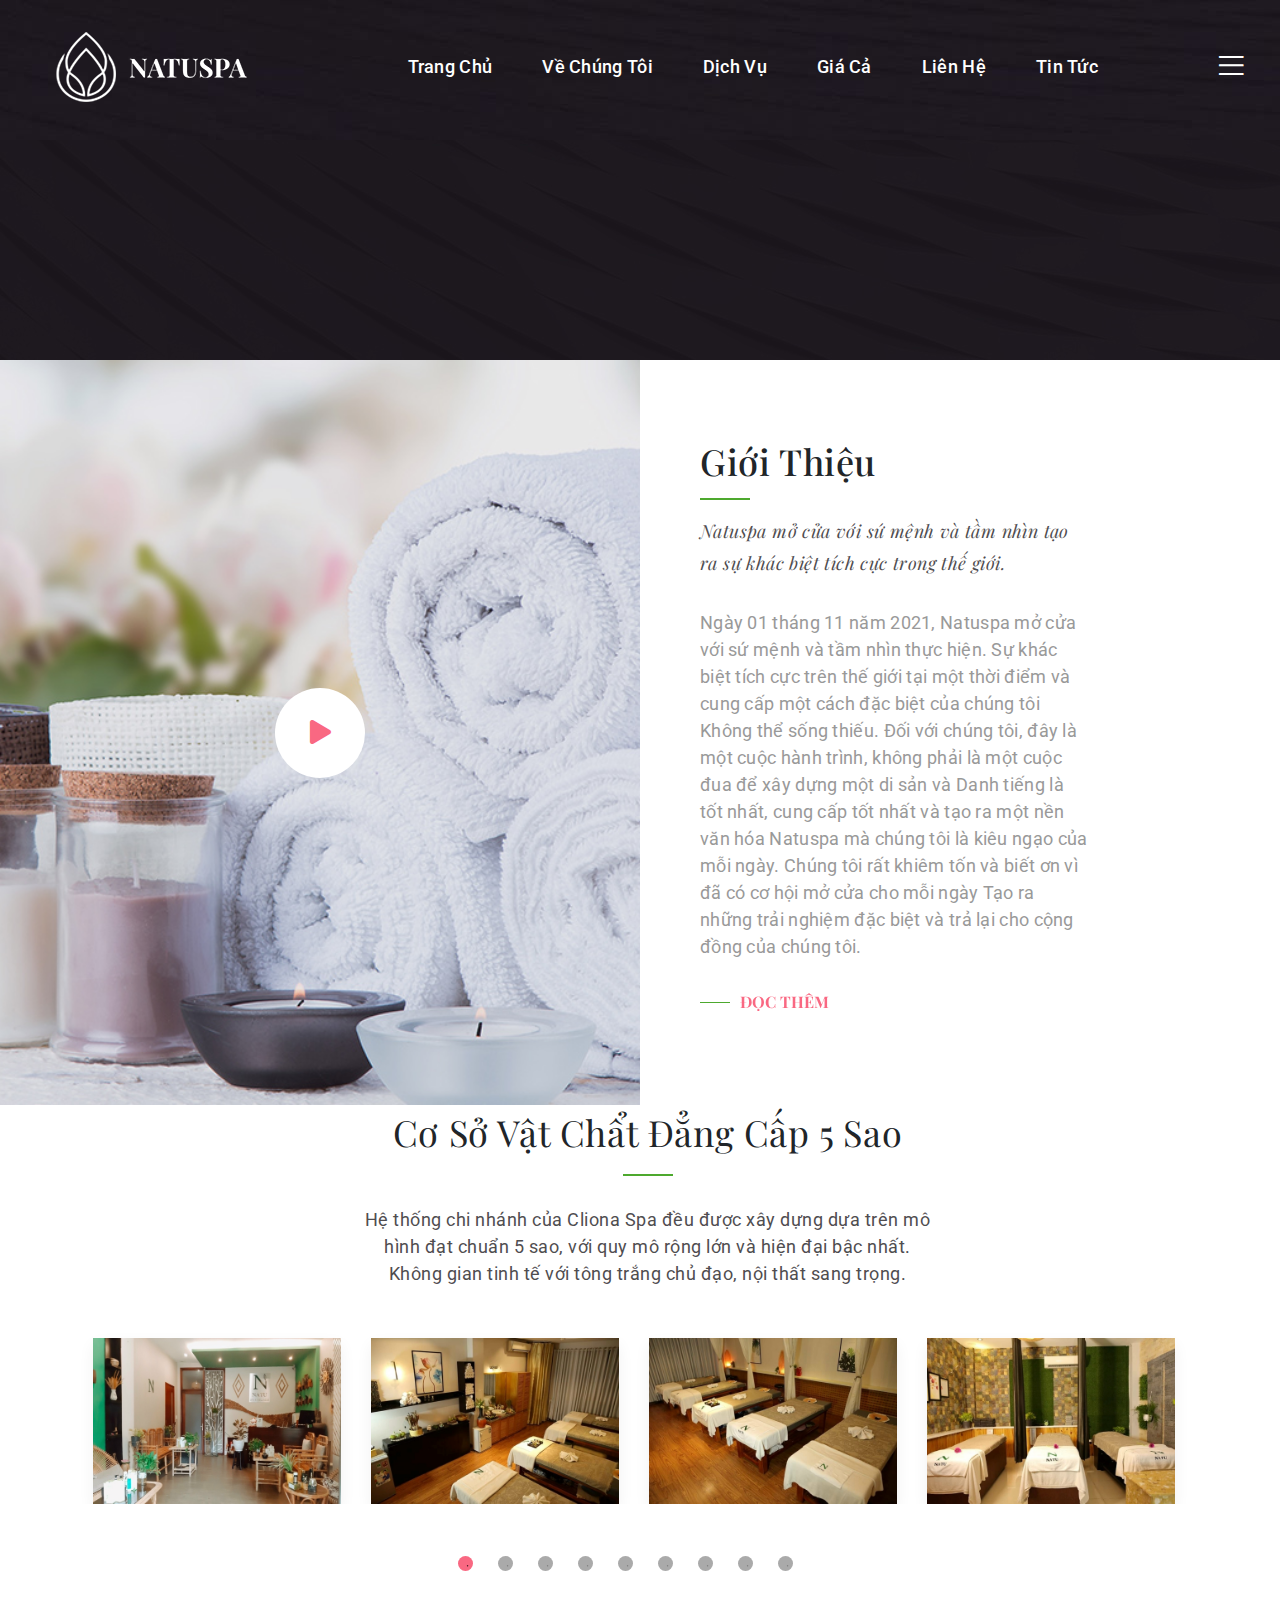
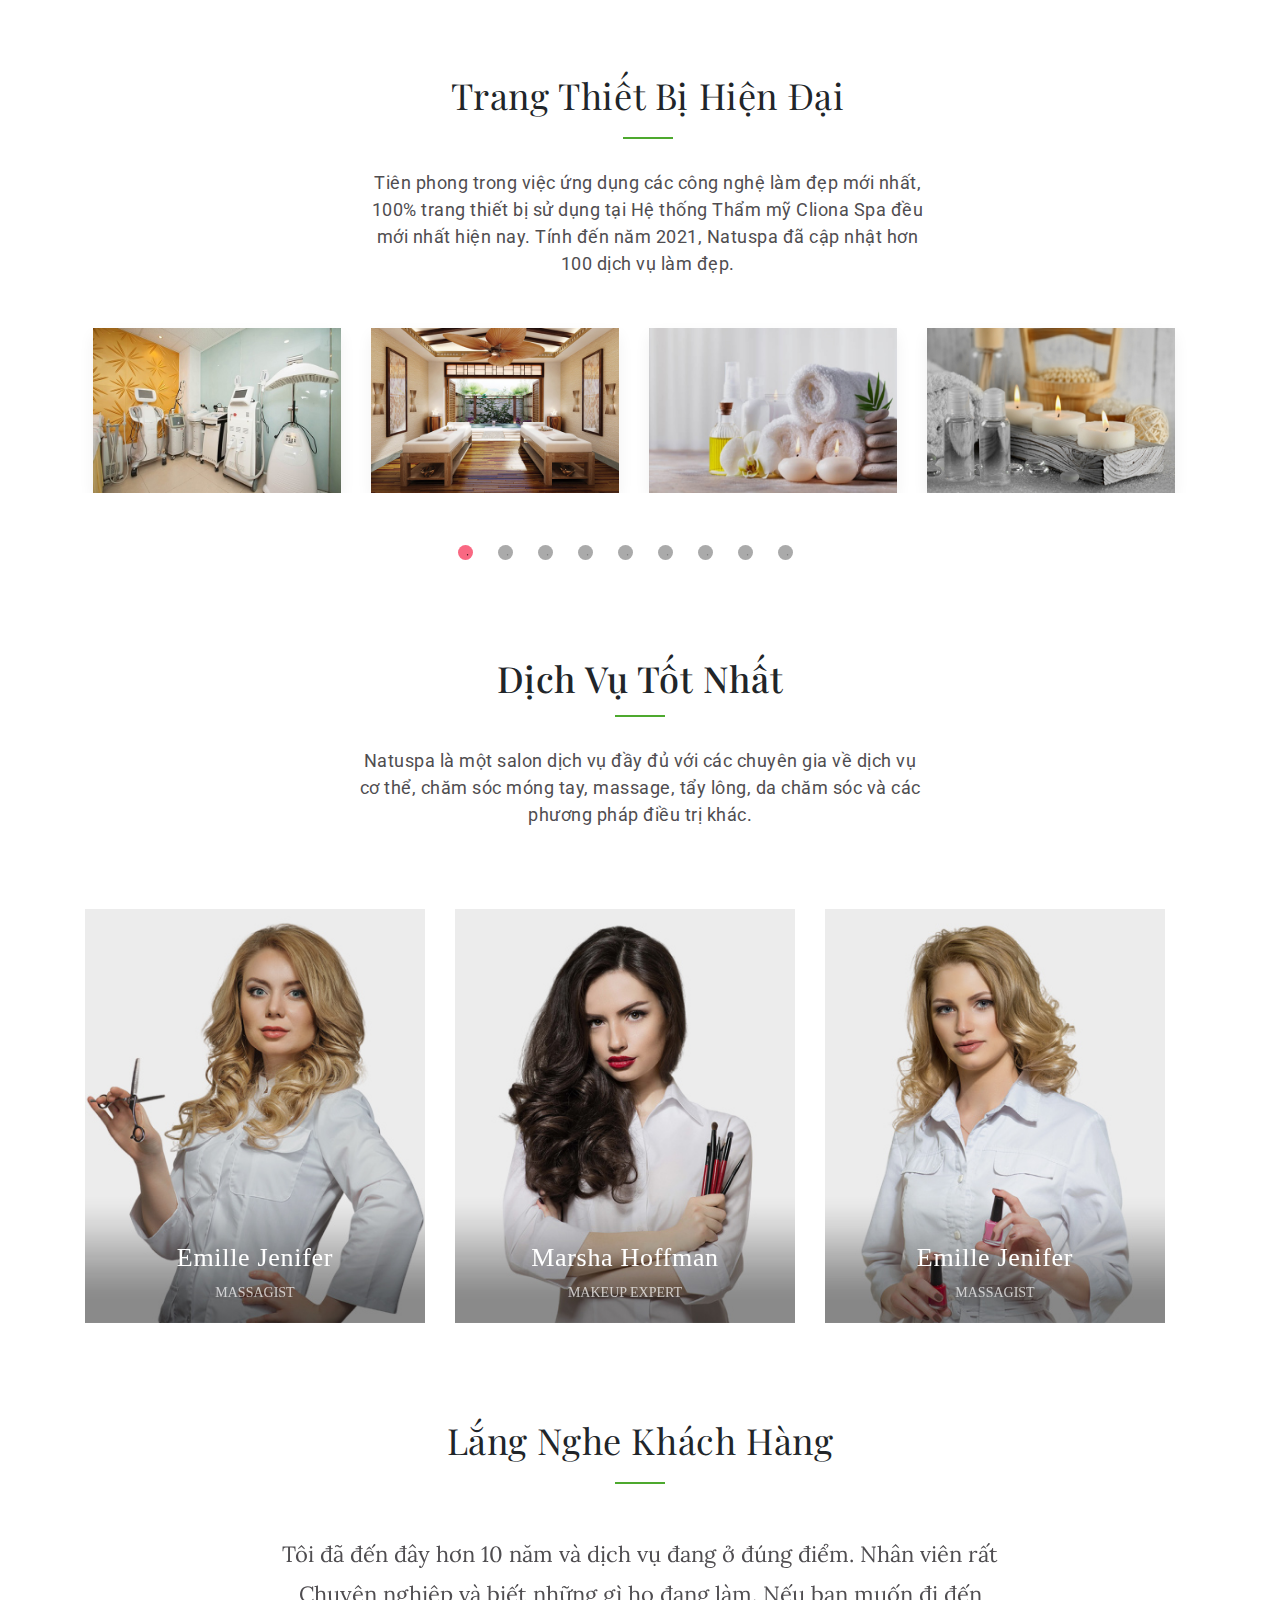
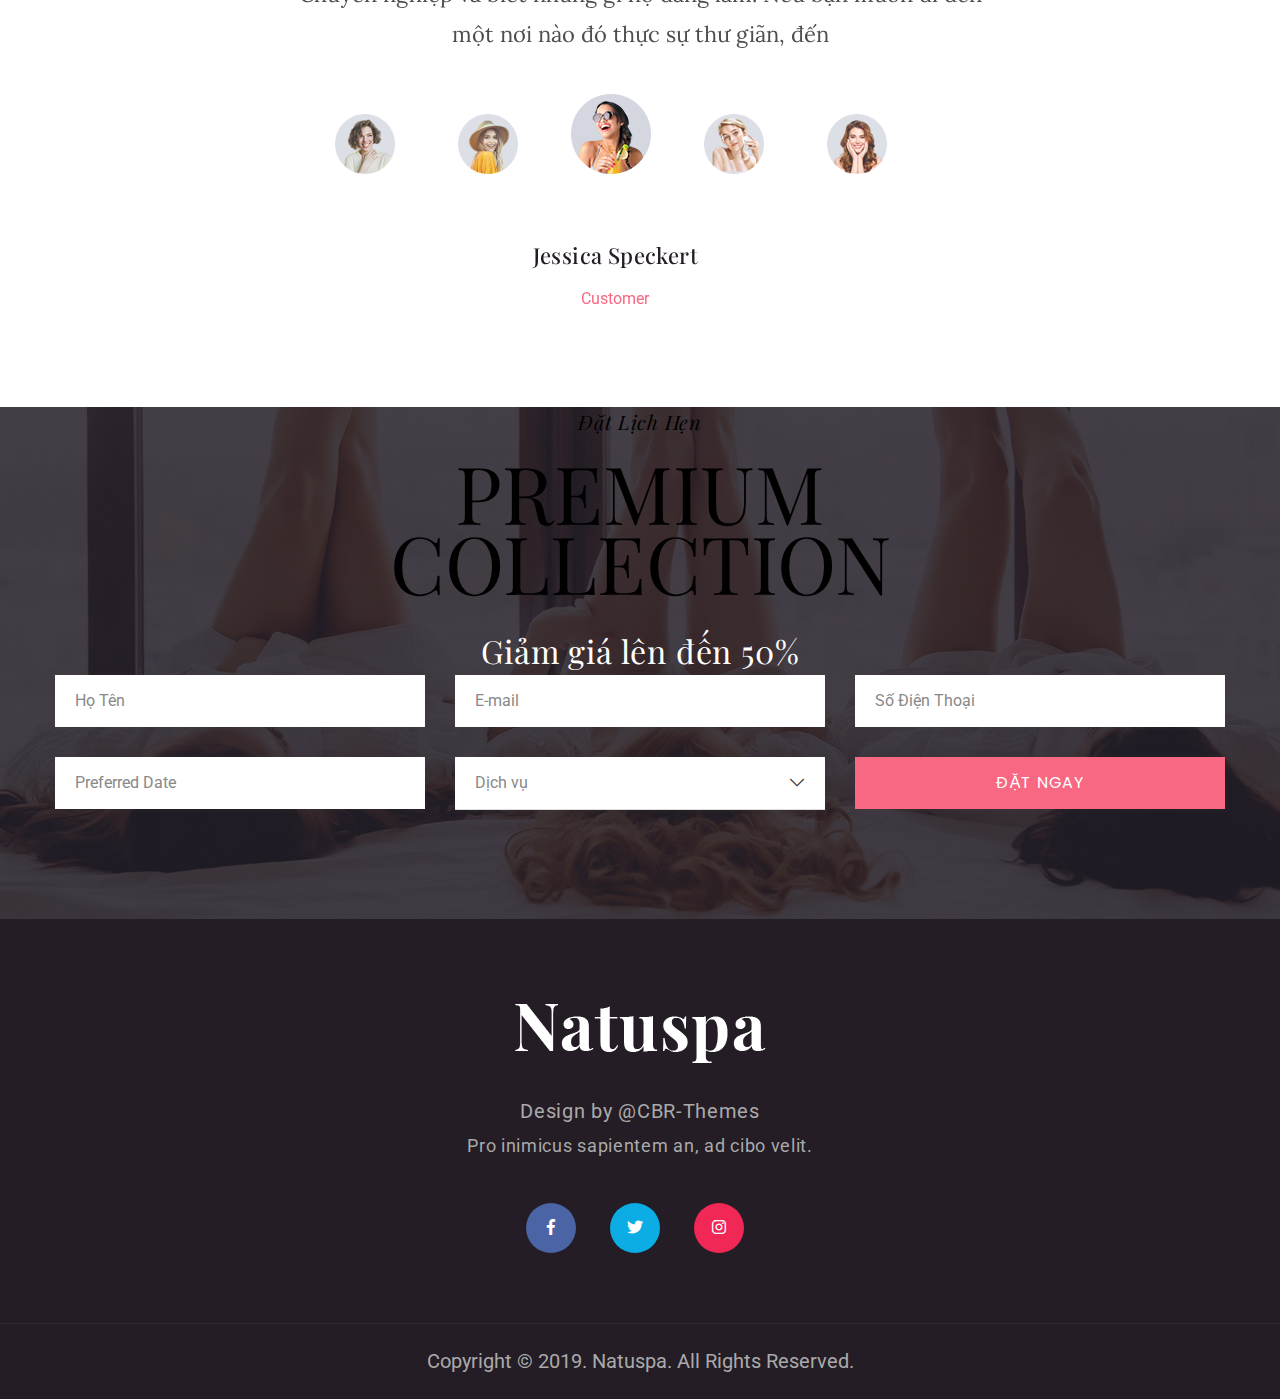
==== commit 5235fa62: "Sua menu" ====
--- a/about-us.html
+++ b/about-us.html
@@ -64,25 +64,25 @@
                 <div class="collapse navbar-collapse main-nav">
                     <ul class="navbar-nav menu" id="mainNav">
                         <li class="nav-item menu-item menu-item-has-child">
-                            <a class="nav-link" href="index.html">Home</a>
+                            <a class="nav-link" href="index.html">Trang Chủ</a>
                         </li>
                         <li class="nav-item menu-item">
-                            <a class="nav-link" href="about-us.html">About Us</a>
+                            <a class="nav-link" href="about-us.html">Về Chúng Tôi</a>
                         </li>
                         <li class="nav-item menu-item">
-                            <a class="nav-link" href="services.html">Services</a>
+                            <a class="nav-link" href="services.html">Dịch Vụ</a>
                         </li>
                         <li class="nav-item menu-item">
-                            <a class="nav-link" href="page-pricing.html">Pricing</a>
+                            <a class="nav-link" href="page-pricing.html">Giá Cả</a>
                         </li>
                         <li class="nav-item menu-item">
-                            <a class="nav-link" href="contact-us.html">Contact</a>
+                            <a class="nav-link" href="contact-us.html">Liên Hệ</a>
                         </li>
                         <li class="nav-item menu-item menu-item-has-child">
-                            <a class="nav-link" href="#">News</a>
+                            <a class="nav-link" href="#">Tin Tức</a>
                             <ul class="sub-menu">
-                                <li><a href="page-blog.html">News National</a></li>
-                                <li><a href="page-blog-details.html">Blog Natuspa</a></li>
+                                <li><a href="page-blog.html">Tin Quốc Tế</a></li>
+                                <li><a href="page-blog-details.html">Tin Natuspa</a></li>
                             </ul>
                         </li>
                     </ul>
@@ -556,4 +556,4 @@
     </script>
 </body>
 
-</html>+</html>
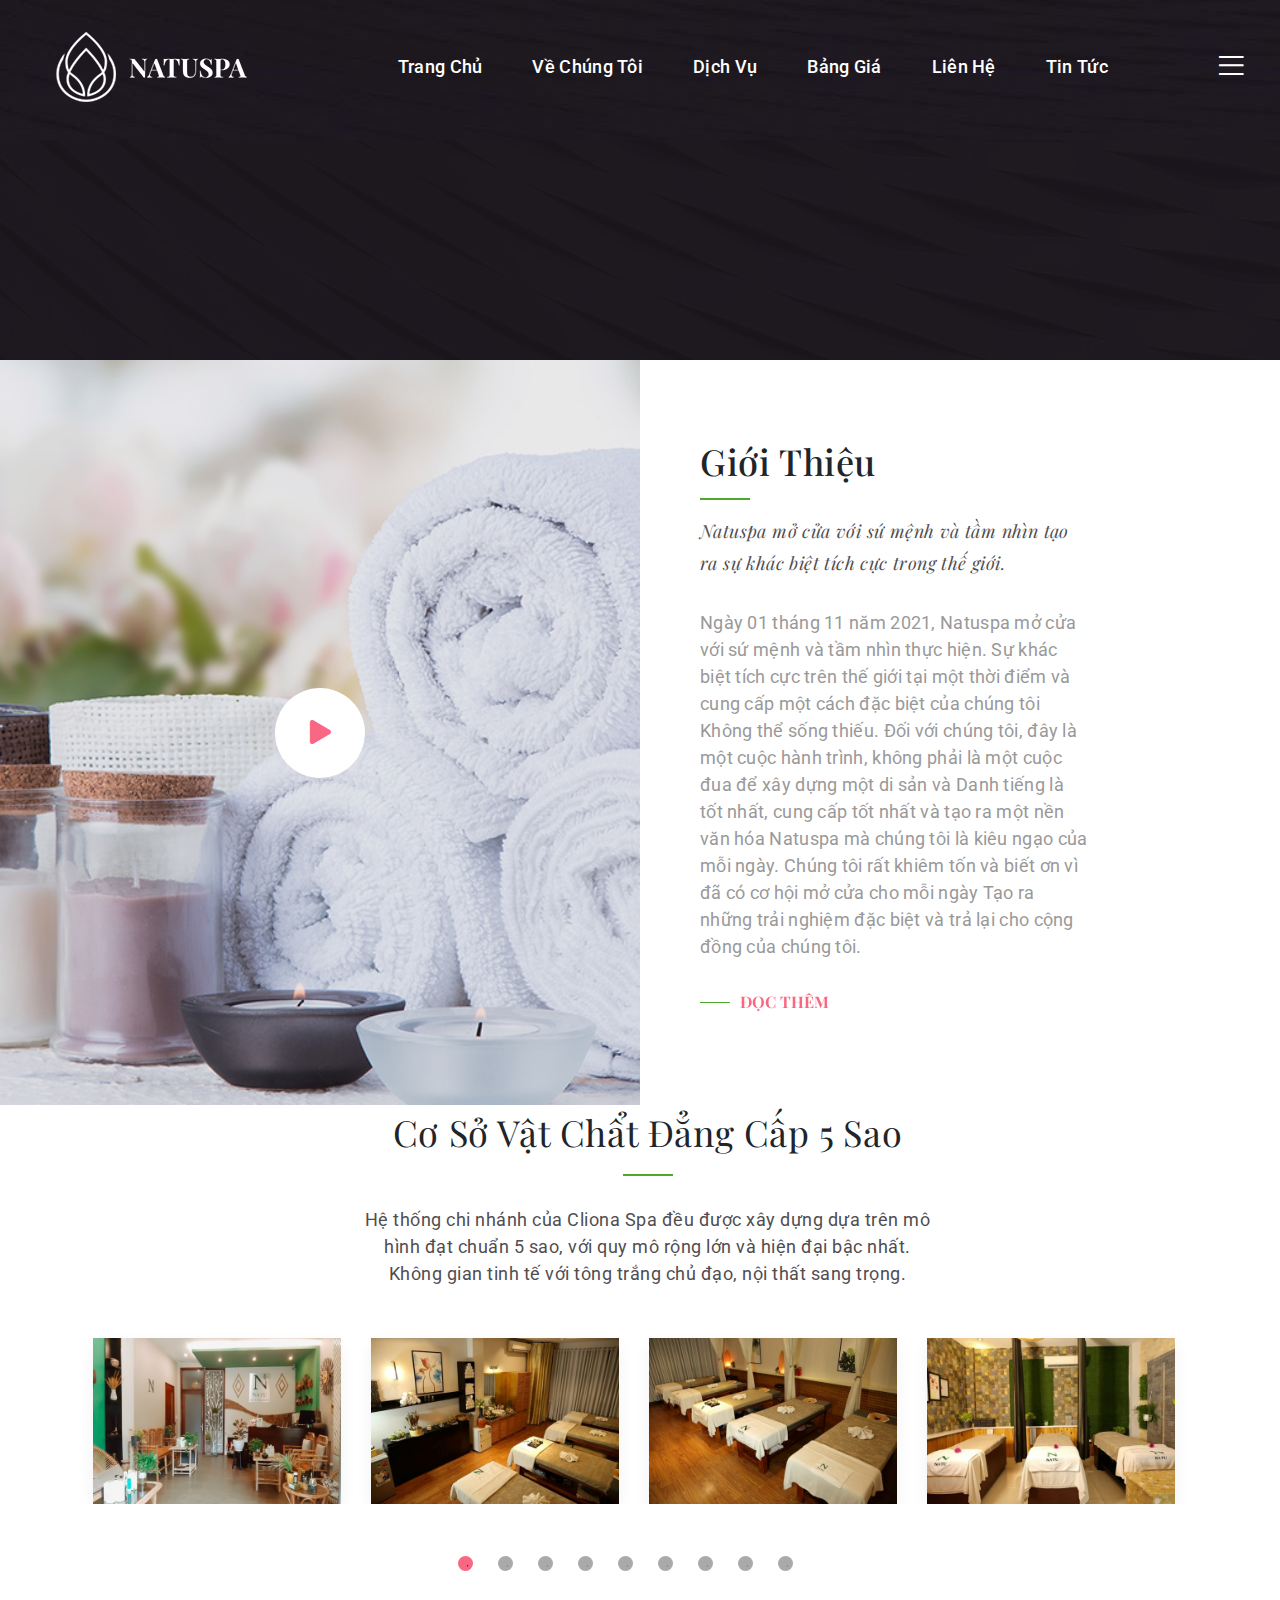
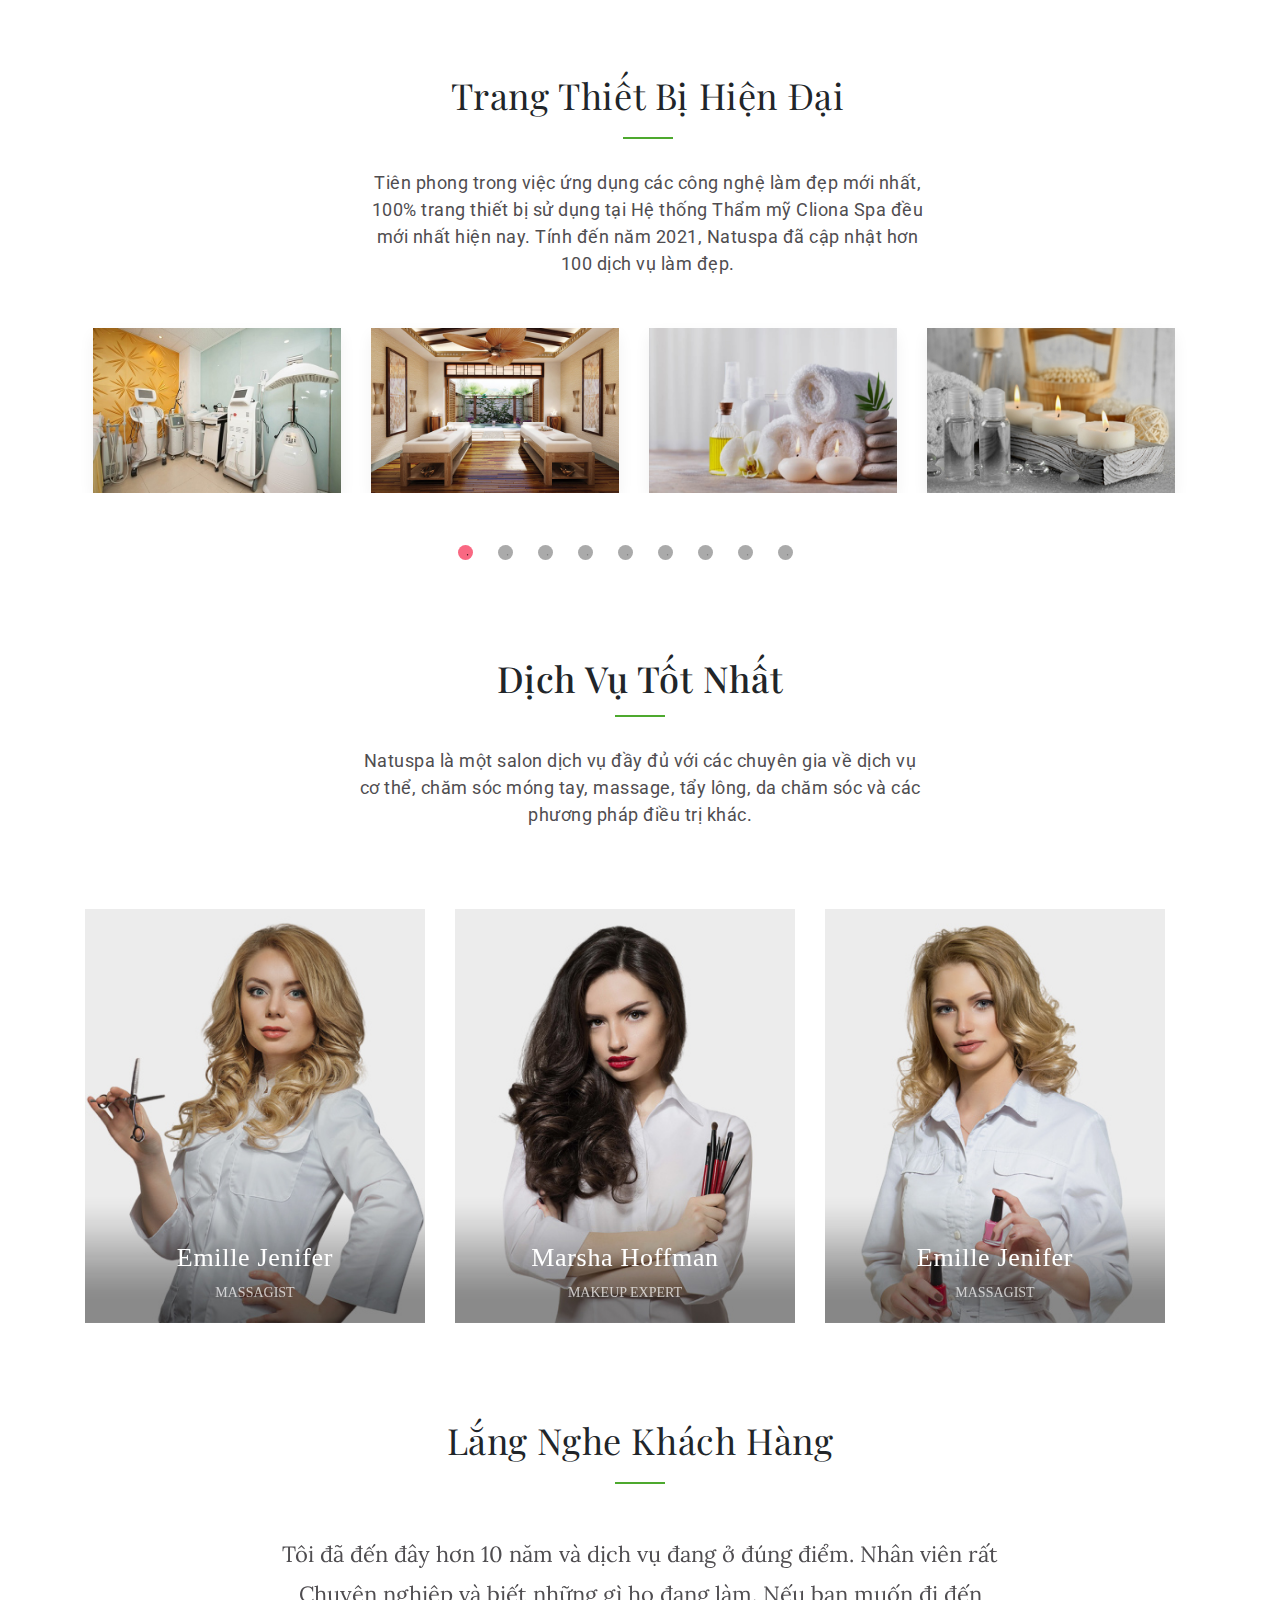
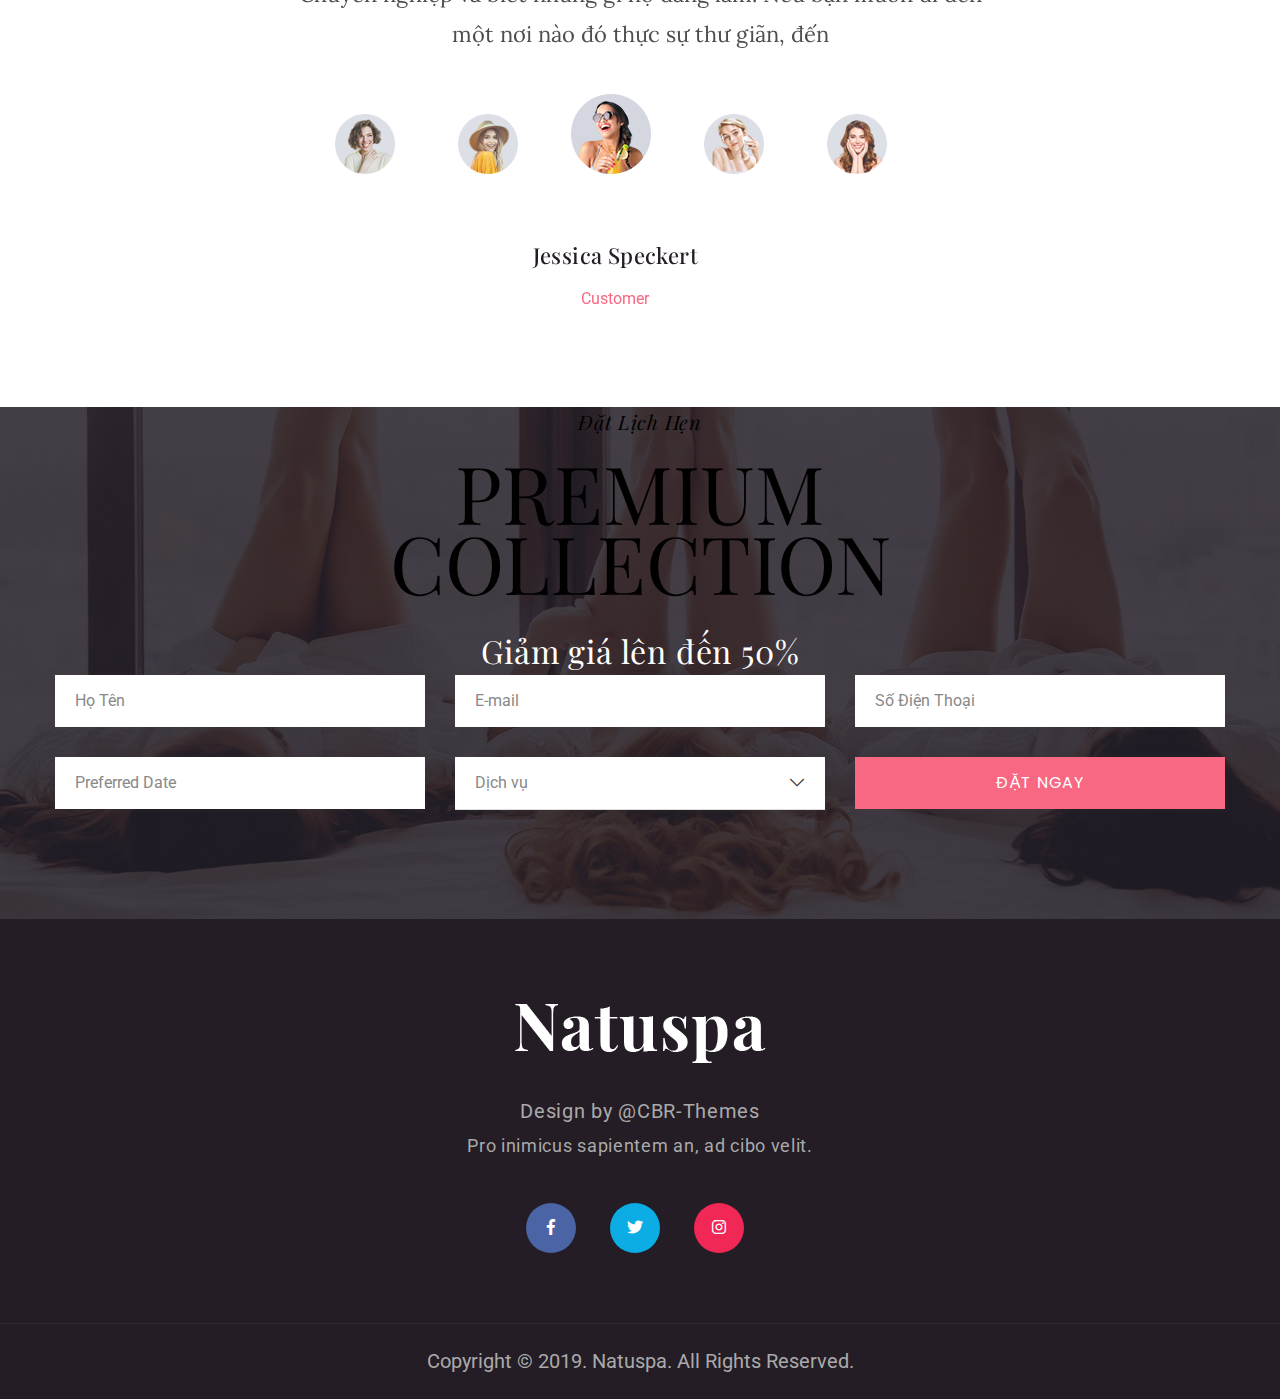
==== commit f2381275: "sua menu" ====
--- a/about-us.html
+++ b/about-us.html
@@ -73,7 +73,7 @@
                             <a class="nav-link" href="services.html">Dịch Vụ</a>
                         </li>
                         <li class="nav-item menu-item">
-                            <a class="nav-link" href="page-pricing.html">Giá Cả</a>
+                            <a class="nav-link" href="page-pricing.html">Bảng Giá</a>
                         </li>
                         <li class="nav-item menu-item">
                             <a class="nav-link" href="contact-us.html">Liên Hệ</a>
